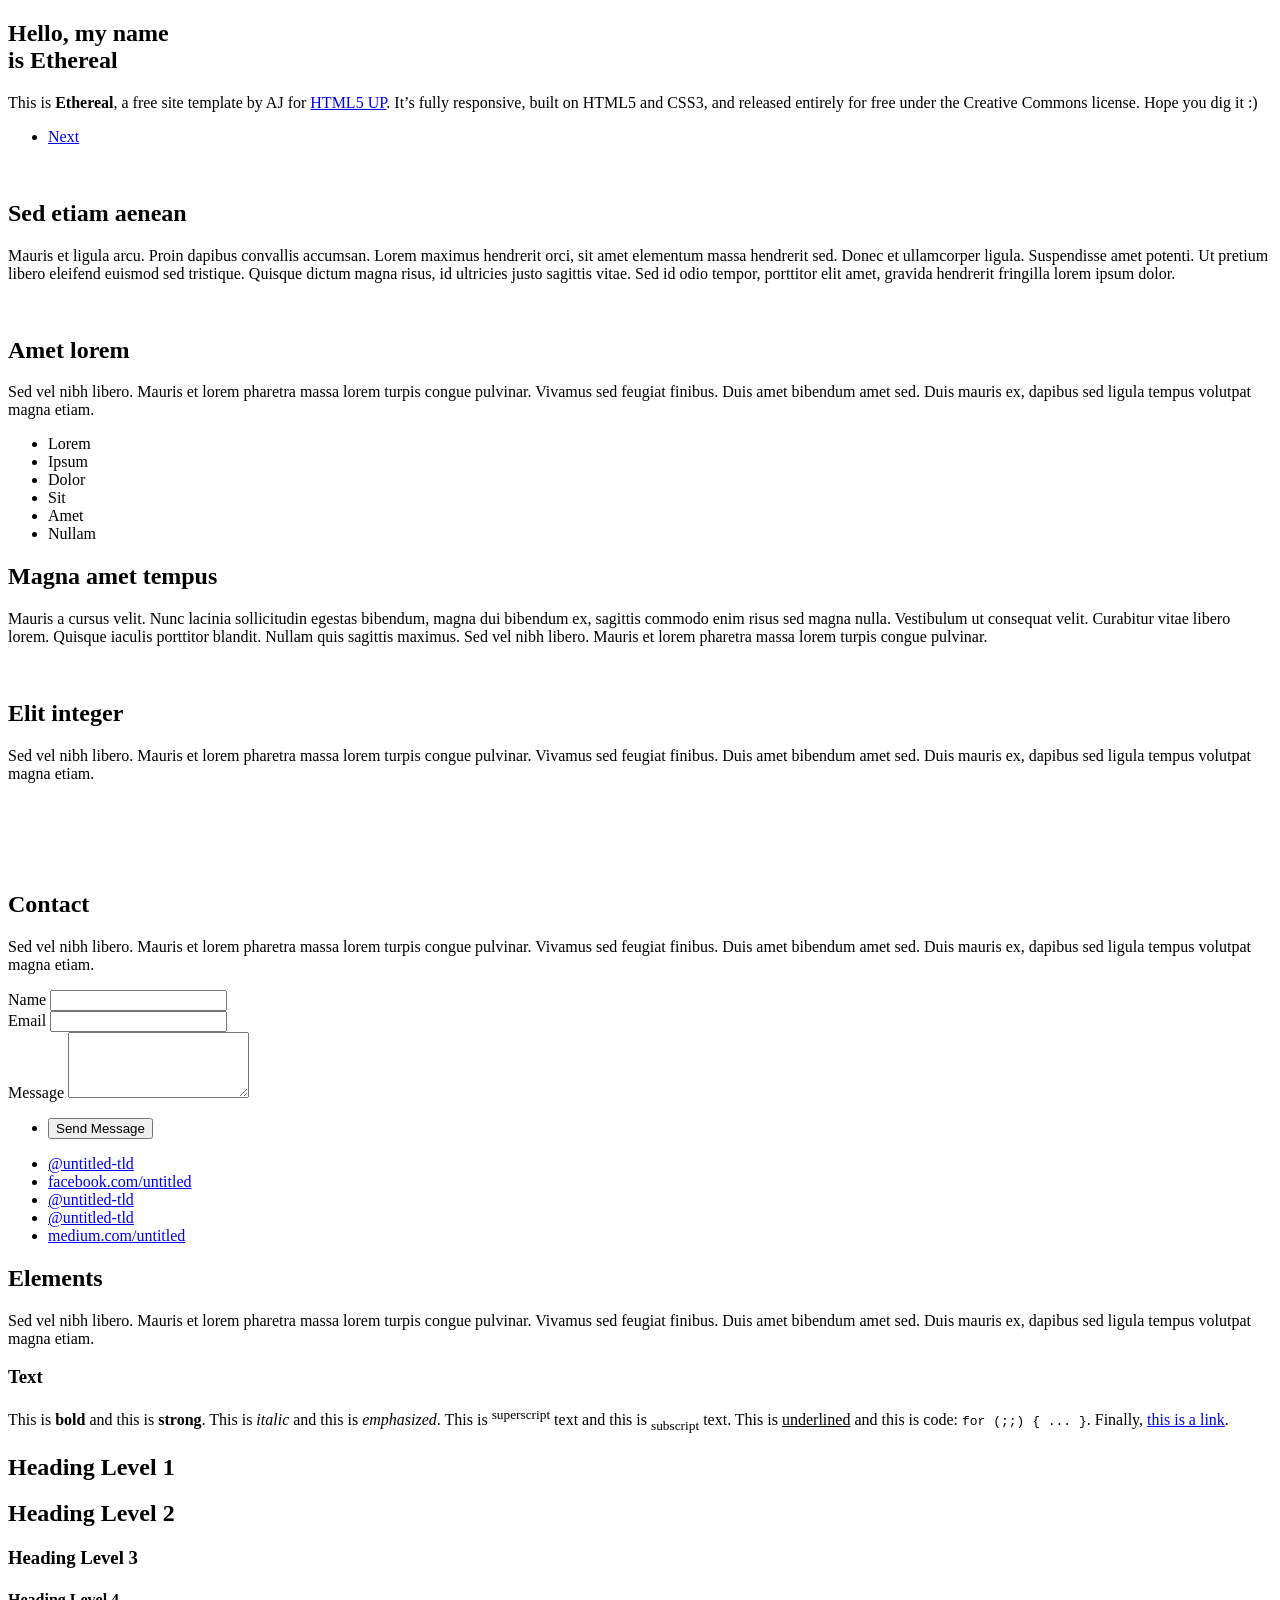
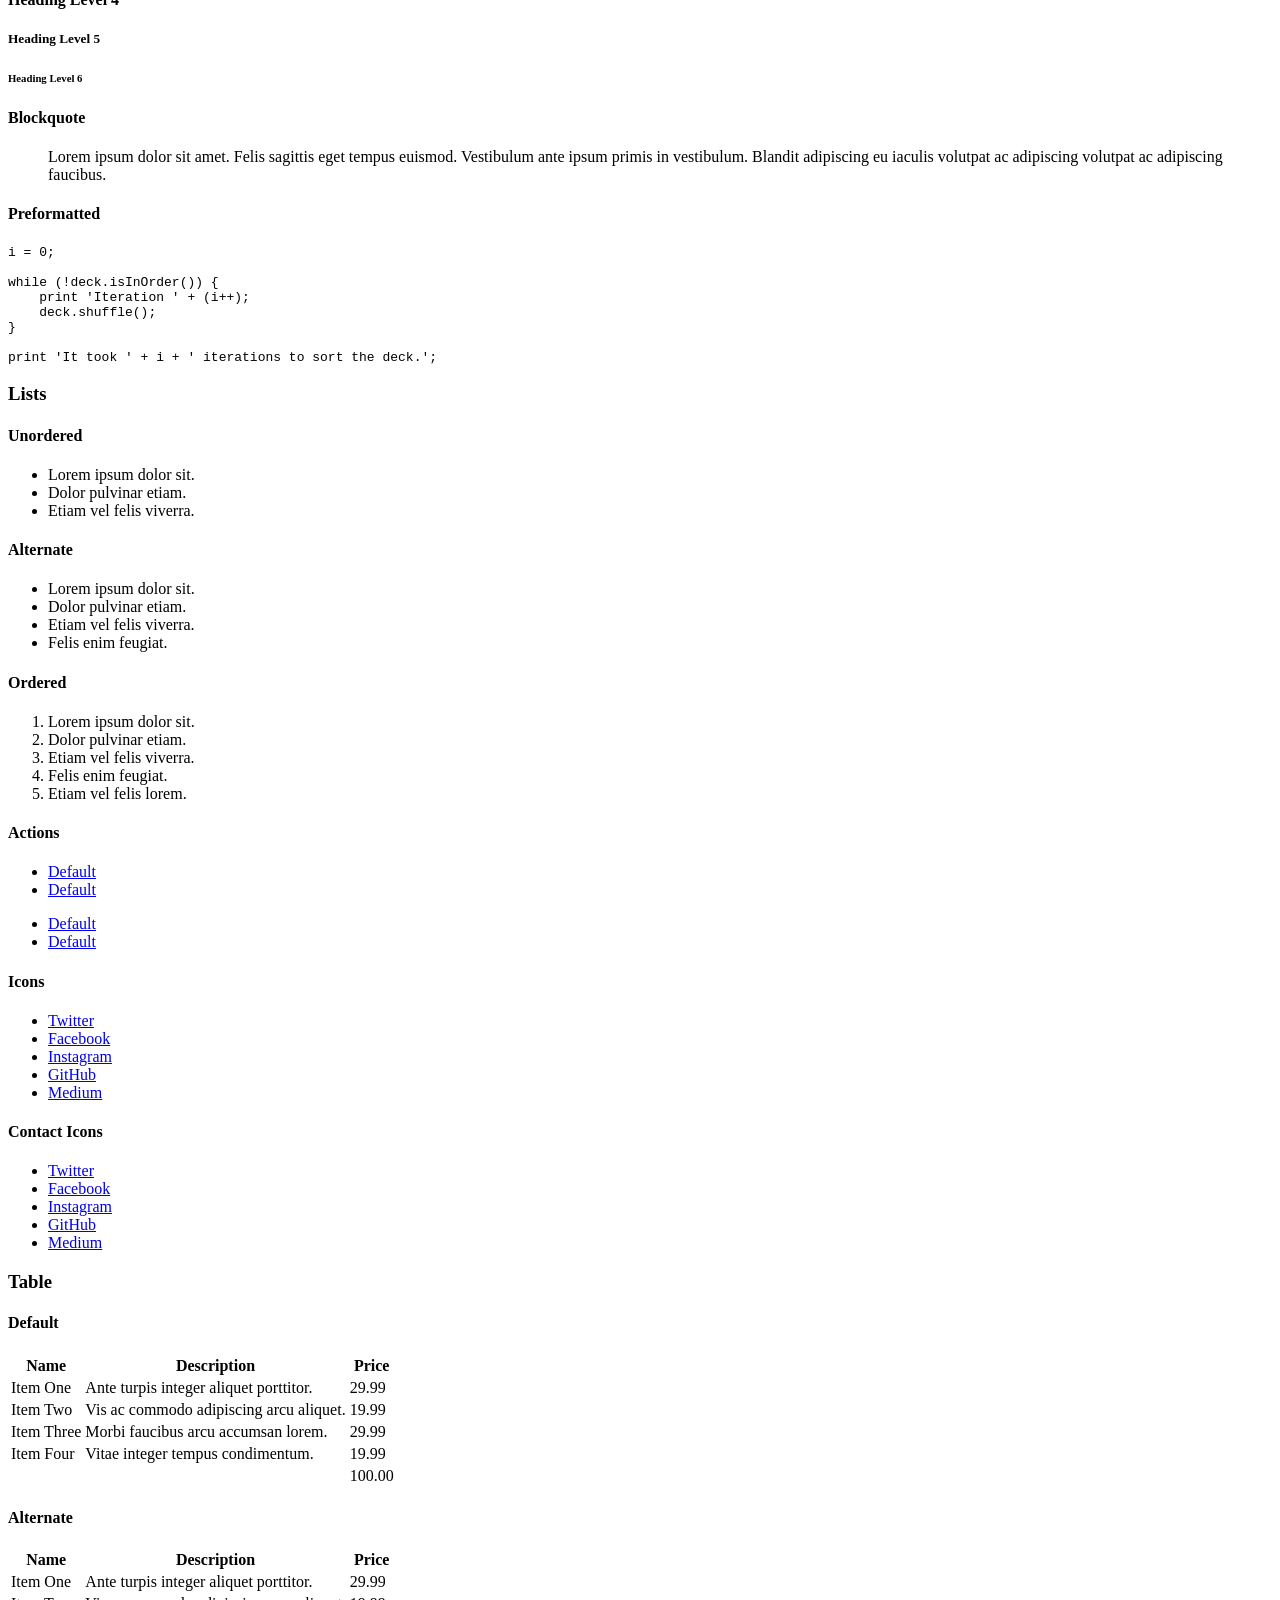
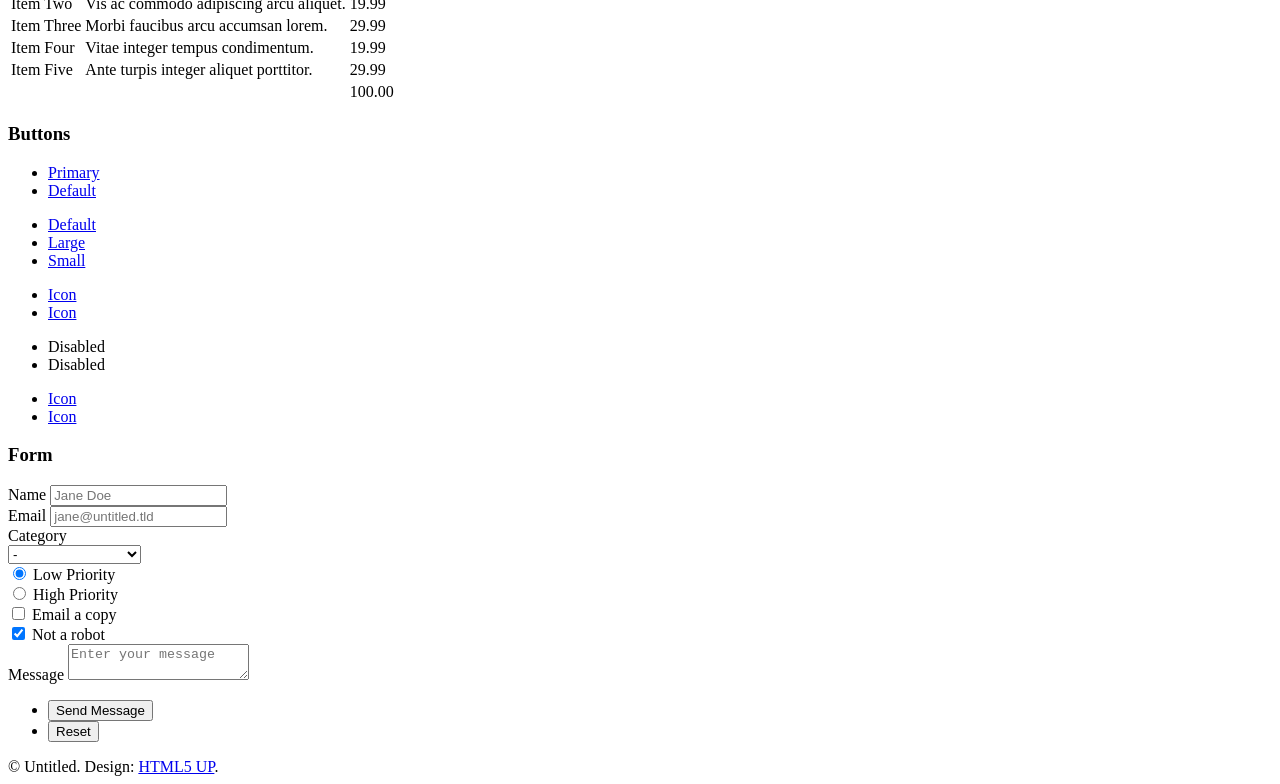
==== website-2/index.html @ 090036b7 "added a free template" ====
<!DOCTYPE HTML>
<!--
	Ethereal by HTML5 UP
	html5up.net | @ajlkn
	Free for personal and commercial use under the CCA 3.0 license (html5up.net/license)
-->
<html>
	<head>
		<title>Ethereal by HTML5 UP</title>
		<meta charset="utf-8" />
		<meta name="viewport" content="width=device-width, initial-scale=1, user-scalable=no" />
		<link rel="stylesheet" href="assets/css/main.css" />
		<noscript><link rel="stylesheet" href="assets/css/noscript.css" /></noscript>
	</head>
	<body class="is-preload">

		<!-- Page Wrapper -->
			<div id="page-wrapper">

				<!-- Wrapper -->
					<div id="wrapper">

						<!-- Panel (Banner) -->
							<section class="panel banner right">
								<div class="content color0 span-3-75">
									<h1 class="major">Hello, my name<br />
									is Ethereal</h1>
									<p>This is <strong>Ethereal</strong>, a free site template by AJ for <a href="https://html5up.net">HTML5 UP</a>. It’s fully responsive, built on HTML5 and CSS3, and released entirely for free under the Creative Commons license. Hope you dig it :)</p>
									<ul class="actions">
										<li><a href="#first" class="button primary color1 circle icon solid fa-angle-right">Next</a></li>
									</ul>
								</div>
								<div class="image filtered span-1-75" data-position="25% 25%">
									<img src="images/pic01.jpg" alt="" />
								</div>
							</section>

						<!-- Panel (Spotlight) -->
							<section class="panel spotlight medium right" id="first">
								<div class="content span-7">
									<h2 class="major">Sed etiam aenean</h2>
									<p>Mauris et ligula arcu. Proin dapibus convallis accumsan. Lorem maximus hendrerit orci, sit amet elementum massa hendrerit sed. Donec et ullamcorper ligula. Suspendisse amet potenti. Ut pretium libero eleifend euismod sed tristique. Quisque dictum magna risus, id ultricies justo sagittis vitae. Sed id odio tempor, porttitor elit amet, gravida hendrerit fringilla lorem ipsum dolor.</p>
								</div>
								<div class="image filtered tinted" data-position="top left">
									<img src="images/pic02.jpg" alt="" />
								</div>
							</section>

						<!-- Panel -->
							<section class="panel color1">
								<div class="intro joined">
									<h2 class="major">Amet lorem</h2>
									<p>Sed vel nibh libero. Mauris et lorem pharetra massa lorem turpis congue pulvinar. Vivamus sed feugiat finibus. Duis amet bibendum amet sed. Duis mauris ex, dapibus sed ligula tempus volutpat magna etiam.</p>
								</div>
								<div class="inner">
									<ul class="grid-icons three connected">
										<li><span class="icon fa-gem"><span class="label">Lorem</span></span></li>
										<li><span class="icon solid fa-camera-retro"><span class="label">Ipsum</span></span></li>
										<li><span class="icon solid fa-cog"><span class="label">Dolor</span></span></li>
										<li><span class="icon solid fa-paper-plane"><span class="label">Sit</span></span></li>
										<li><span class="icon solid fa-chart-bar"><span class="label">Amet</span></span></li>
										<li><span class="icon solid fa-code"><span class="label">Nullam</span></span></li>
									</ul>
								</div>
							</section>

						<!-- Panel (Spotlight) -->
							<section class="panel spotlight large left">
								<div class="content span-5">
									<h2 class="major">Magna amet tempus</h2>
									<p>Mauris a cursus velit. Nunc lacinia sollicitudin egestas bibendum, magna dui bibendum ex, sagittis commodo enim risus sed magna nulla. Vestibulum ut consequat velit. Curabitur vitae libero lorem. Quisque iaculis porttitor blandit. Nullam quis sagittis maximus. Sed vel nibh libero. Mauris et lorem pharetra massa lorem turpis congue pulvinar.</p>
								</div>
								<div class="image filtered tinted" data-position="top right">
									<img src="images/pic03.jpg" alt="" />
								</div>
							</section>

						<!-- Panel -->
							<section class="panel">
								<div class="intro color2">
									<h2 class="major">Elit integer</h2>
									<p>Sed vel nibh libero. Mauris et lorem pharetra massa lorem turpis congue pulvinar. Vivamus sed feugiat finibus. Duis amet bibendum amet sed. Duis mauris ex, dapibus sed ligula tempus volutpat magna etiam.</p>
								</div>
								<div class="gallery">
									<div class="group span-3">
										<a href="images/gallery/fulls/01.jpg" class="image filtered span-3" data-position="bottom"><img src="images/gallery/thumbs/01.jpg" alt="" /></a>
										<a href="images/gallery/fulls/02.jpg" class="image filtered span-1-5" data-position="center"><img src="images/gallery/thumbs/02.jpg" alt="" /></a>
										<a href="images/gallery/fulls/03.jpg" class="image filtered span-1-5" data-position="bottom"><img src="images/gallery/thumbs/03.jpg" alt="" /></a>
									</div>
									<a href="images/gallery/fulls/04.jpg" class="image filtered span-2-5" data-position="top"><img src="images/gallery/thumbs/04.jpg" alt="" /></a>
									<div class="group span-4-5">
										<a href="images/gallery/fulls/05.jpg" class="image filtered span-3" data-position="top"><img src="images/gallery/thumbs/05.jpg" alt="" /></a>
										<a href="images/gallery/fulls/06.jpg" class="image filtered span-1-5" data-position="center"><img src="images/gallery/thumbs/06.jpg" alt="" /></a>
										<a href="images/gallery/fulls/07.jpg" class="image filtered span-1-5" data-position="bottom"><img src="images/gallery/thumbs/07.jpg" alt="" /></a>
										<a href="images/gallery/fulls/08.jpg" class="image filtered span-3" data-position="top"><img src="images/gallery/thumbs/08.jpg" alt="" /></a>
									</div>
									<a href="images/gallery/fulls/09.jpg" class="image filtered span-2-5" data-position="right"><img src="images/gallery/thumbs/09.jpg" alt="" /></a>
								</div>
							</section>

						<!-- Panel -->
							<section class="panel color4-alt">
								<div class="intro color4">
									<h2 class="major">Contact</h2>
									<p>Sed vel nibh libero. Mauris et lorem pharetra massa lorem turpis congue pulvinar. Vivamus sed feugiat finibus. Duis amet bibendum amet sed. Duis mauris ex, dapibus sed ligula tempus volutpat magna etiam.</p>
								</div>
								<div class="inner columns divided">
									<div class="span-3-25">
										<form method="post" action="#">
											<div class="fields">
												<div class="field half">
													<label for="name">Name</label>
													<input type="text" name="name" id="name" />
												</div>
												<div class="field half">
													<label for="email">Email</label>
													<input type="email" name="email" id="email" />
												</div>
												<div class="field">
													<label for="message">Message</label>
													<textarea name="message" id="message" rows="4"></textarea>
												</div>
											</div>
											<ul class="actions">
												<li><input type="submit" value="Send Message" class="button primary" /></li>
											</ul>
										</form>
									</div>
									<div class="span-1-5">
										<ul class="contact-icons color1">
											<li class="icon brands fa-twitter"><a href="#">@untitled-tld</a></li>
											<li class="icon brands fa-facebook-f"><a href="#">facebook.com/untitled</a></li>
											<li class="icon brands fa-snapchat-ghost"><a href="#">@untitled-tld</a></li>
											<li class="icon brands fa-instagram"><a href="#">@untitled-tld</a></li>
											<li class="icon brands fa-medium-m"><a href="#">medium.com/untitled</a></li>
										</ul>
									</div>
								</div>
							</section>

						<!-- Panel -->
							<section class="panel color2-alt">
								<div class="intro color2">
									<h2 class="major">Elements</h2>
									<p>Sed vel nibh libero. Mauris et lorem pharetra massa lorem turpis congue pulvinar. Vivamus sed feugiat finibus. Duis amet bibendum amet sed. Duis mauris ex, dapibus sed ligula tempus volutpat magna etiam. </p>
								</div>
								<div class="inner columns aligned">
									<div class="span-2-75">

										<h3 class="major">Text</h3>
										<p>This is <b>bold</b> and this is <strong>strong</strong>. This is <i>italic</i> and this is <em>emphasized</em>.
										This is <sup>superscript</sup> text and this is <sub>subscript</sub> text.
										This is <u>underlined</u> and this is code: <code>for (;;) { ... }</code>. Finally, <a href="#">this is a link</a>.</p>

										<h1>Heading Level 1</h1>
										<h2>Heading Level 2</h2>
										<h3>Heading Level 3</h3>
										<h4>Heading Level 4</h4>
										<h5>Heading Level 5</h5>
										<h6>Heading Level 6</h6>

									</div>
									<div class="span-3">

										<h4>Blockquote</h4>
										<blockquote>Lorem ipsum dolor sit amet. Felis sagittis eget tempus euismod. Vestibulum ante ipsum primis in vestibulum. Blandit adipiscing eu iaculis volutpat ac adipiscing volutpat ac adipiscing faucibus.</blockquote>

										<h4>Preformatted</h4>
										<pre><code>i = 0;

while (!deck.isInOrder()) {
    print 'Iteration ' + (i++);
    deck.shuffle();
}

print 'It took ' + i + ' iterations to sort the deck.';</code></pre>

									</div>
									<div class="span-1-25">

										<h3 class="major">Lists</h3>

										<h4>Unordered</h4>
										<ul>
											<li>Lorem ipsum dolor sit.</li>
											<li>Dolor pulvinar etiam.</li>
											<li>Etiam vel felis viverra.</li>
										</ul>

										<h4>Alternate</h4>
										<ul class="alt">
											<li>Lorem ipsum dolor sit.</li>
											<li>Dolor pulvinar etiam.</li>
											<li>Etiam vel felis viverra.</li>
											<li>Felis enim feugiat.</li>
										</ul>

									</div>
									<div class="span-1-5">

										<h4>Ordered</h4>
										<ol>
											<li>Lorem ipsum dolor sit.</li>
											<li>Dolor pulvinar etiam.</li>
											<li>Etiam vel felis viverra.</li>
											<li>Felis enim feugiat.</li>
											<li>Etiam vel felis lorem.</li>
										</ol>

										<h4>Actions</h4>
										<ul class="actions">
											<li><a href="#" class="button primary color2">Default</a></li>
											<li><a href="#" class="button">Default</a></li>
										</ul>
										<ul class="actions stacked">
											<li><a href="#" class="button primary color2">Default</a></li>
											<li><a href="#" class="button">Default</a></li>
										</ul>

									</div>
									<div class="span-1-25">

										<h4>Icons</h4>
										<ul class="icons">
											<li><a href="#" class="icon brands fa-twitter"><span class="label">Twitter</span></a></li>
											<li><a href="#" class="icon brands fa-facebook-f"><span class="label">Facebook</span></a></li>
											<li><a href="#" class="icon brands fa-instagram"><span class="label">Instagram</span></a></li>
											<li><a href="#" class="icon brands fa-github"><span class="label">GitHub</span></a></li>
											<li><a href="#" class="icon brands fa-medium-m"><span class="label">Medium</span></a></li>
										</ul>

										<h4>Contact Icons</h4>
										<ul class="contact-icons color2">
											<li class="icon brands fa-twitter"><a href="#">Twitter</a></li>
											<li class="icon brands fa-facebook-f"><a href="#">Facebook</a></li>
											<li class="icon brands fa-instagram"><a href="#">Instagram</a></li>
											<li class="icon brands fa-github"><a href="#">GitHub</a></li>
											<li class="icon brands fa-medium-m"><a href="#">Medium</a></li>
										</ul>

									</div>
									<div class="span-3">
										<h3 class="major">Table</h3>
										<h4>Default</h4>
										<div class="table-wrapper">
											<table>
												<thead>
													<tr>
														<th>Name</th>
														<th>Description</th>
														<th>Price</th>
													</tr>
												</thead>
												<tbody>
													<tr>
														<td>Item One</td>
														<td>Ante turpis integer aliquet porttitor.</td>
														<td>29.99</td>
													</tr>
													<tr>
														<td>Item Two</td>
														<td>Vis ac commodo adipiscing arcu aliquet.</td>
														<td>19.99</td>
													</tr>
													<tr>
														<td>Item Three</td>
														<td> Morbi faucibus arcu accumsan lorem.</td>
														<td>29.99</td>
													</tr>
													<tr>
														<td>Item Four</td>
														<td>Vitae integer tempus condimentum.</td>
														<td>19.99</td>
													</tr>
												</tbody>
												<tfoot>
													<tr>
														<td colspan="2"></td>
														<td>100.00</td>
													</tr>
												</tfoot>
											</table>
										</div>
									</div>
									<div class="span-3">
										<h4>Alternate</h4>
										<div class="table-wrapper">
											<table class="alt">
												<thead>
													<tr>
														<th>Name</th>
														<th>Description</th>
														<th>Price</th>
													</tr>
												</thead>
												<tbody>
													<tr>
														<td>Item One</td>
														<td>Ante turpis integer aliquet porttitor.</td>
														<td>29.99</td>
													</tr>
													<tr>
														<td>Item Two</td>
														<td>Vis ac commodo adipiscing arcu aliquet.</td>
														<td>19.99</td>
													</tr>
													<tr>
														<td>Item Three</td>
														<td> Morbi faucibus arcu accumsan lorem.</td>
														<td>29.99</td>
													</tr>
													<tr>
														<td>Item Four</td>
														<td>Vitae integer tempus condimentum.</td>
														<td>19.99</td>
													</tr>
													<tr>
														<td>Item Five</td>
														<td>Ante turpis integer aliquet porttitor.</td>
														<td>29.99</td>
													</tr>
												</tbody>
												<tfoot>
													<tr>
														<td colspan="2"></td>
														<td>100.00</td>
													</tr>
												</tfoot>
											</table>
										</div>
									</div>
									<div class="span-2-25">
										<h3 class="major">Buttons</h3>
										<ul class="actions">
											<li><a href="#" class="button primary color2">Primary</a></li>
											<li><a href="#" class="button">Default</a></li>
										</ul>
										<ul class="actions">
											<li><a href="#" class="button">Default</a></li>
											<li><a href="#" class="button large">Large</a></li>
											<li><a href="#" class="button small">Small</a></li>
										</ul>
										<ul class="actions">
											<li><a href="#" class="button primary color2 icon solid fa-cog">Icon</a></li>
											<li><a href="#" class="button icon fa-gem">Icon</a></li>
										</ul>
										<ul class="actions">
											<li><span class="button primary color2 disabled">Disabled</span></li>
											<li><span class="button disabled">Disabled</span></li>
										</ul>
										<ul class="actions">
											<li><a href="#" class="button primary color2 circle icon solid fa-cog">Icon</a></li>
											<li><a href="#" class="button circle icon fa-gem">Icon</a></li>
										</ul>
									</div>
									<div class="span-4-5">
										<h3 class="major">Form</h3>
										<form method="post" action="#">
											<div class="fields">
												<div class="field third">
													<label for="demo-name">Name</label>
													<input type="text" name="demo-name" id="demo-name" value="" placeholder="Jane Doe" />
												</div>
												<div class="field third">
													<label for="demo-email">Email</label>
													<input type="email" name="demo-email" id="demo-email" value="" placeholder="jane@untitled.tld" />
												</div>
												<div class="field third">
													<label for="demo-category">Category</label>
													<div class="select-wrapper">
														<select name="demo-category" id="demo-category">
															<option value="">-</option>
															<option value="1">Manufacturing</option>
															<option value="1">Shipping</option>
															<option value="1">Administration</option>
															<option value="1">Human Resources</option>
														</select>
													</div>
												</div>
												<div class="field quarter">
													<input type="radio" id="demo-priority-low" name="demo-priority" class="color2" checked />
													<label for="demo-priority-low">Low Priority</label>
												</div>
												<div class="field quarter">
													<input type="radio" id="demo-priority-high" name="demo-priority" class="color2" />
													<label for="demo-priority-high">High Priority</label>
												</div>
												<div class="field quarter">
													<input type="checkbox" id="demo-copy" name="demo-copy" class="color2" />
													<label for="demo-copy">Email a copy</label>
												</div>
												<div class="field quarter">
													<input type="checkbox" id="demo-human" name="demo-human" class="color2" checked />
													<label for="demo-human">Not a robot</label>
												</div>
												<div class="field">
													<label for="demo-message">Message</label>
													<textarea name="demo-message" id="demo-message" placeholder="Enter your message" rows="2"></textarea>
												</div>
											</div>
											<ul class="actions">
												<li><input type="submit" value="Send Message" class="primary color2" /></li>
												<li><input type="reset" value="Reset" /></li>
											</ul>
										</form>
									</div>
								</div>
							</section>

						<!-- Copyright -->
							<div class="copyright">&copy; Untitled. Design: <a href="https://html5up.net">HTML5 UP</a>.</div>

					</div>

			</div>

		<!-- Scripts -->
			<script src="assets/js/jquery.min.js"></script>
			<script src="assets/js/browser.min.js"></script>
			<script src="assets/js/breakpoints.min.js"></script>
			<script src="assets/js/main.js"></script>

	</body>
</html>
---- website-2/assets/css/main.css ----
@import url(fontawesome-all.min.css);
@import url("https://fonts.googleapis.com/css?family=Source+Sans+Pro:300,400,300i,400i");

/*
	Ethereal by HTML5 UP
	html5up.net | @ajlkn
	Free for personal and commercial use under the CCA 3.0 license (html5up.net/license)
*/

html, body, div, span, applet, object,
iframe, h1, h2, h3, h4, h5, h6, p, blockquote,
pre, a, abbr, acronym, address, big, cite,
code, del, dfn, em, img, ins, kbd, q, s, samp,
small, strike, strong, sub, sup, tt, var, b,
u, i, center, dl, dt, dd, ol, ul, li, fieldset,
form, label, legend, table, caption, tbody,
tfoot, thead, tr, th, td, article, aside,
canvas, details, embed, figure, figcaption,
footer, header, hgroup, menu, nav, output, ruby,
section, summary, time, mark, audio, video {
	margin: 0;
	padding: 0;
	border: 0;
	font-size: 100%;
	font: inherit;
	vertical-align: baseline;}

article, aside, details, figcaption, figure,
footer, header, hgroup, menu, nav, section {
	display: block;}

body {
	line-height: 1;
}

ol, ul {
	list-style: none;
}

blockquote, q {
	quotes: none;
}

	blockquote:before, blockquote:after, q:before, q:after {
		content: '';
		content: none;
	}

table {
	border-collapse: collapse;
	border-spacing: 0;
}

body {
	-webkit-text-size-adjust: none;
}

mark {
	background-color: transparent;
	color: inherit;
}

input::-moz-focus-inner {
	border: 0;
	padding: 0;
}

input, select, textarea {
	-moz-appearance: none;
	-webkit-appearance: none;
	-ms-appearance: none;
	appearance: none;
}

/* Page */

	@-moz-keyframes load-spinner {
		0% {
			-moz-transform: rotate(0deg);
			-webkit-transform: rotate(0deg);
			-ms-transform: rotate(0deg);
			transform: rotate(0deg);
		}

		100% {
			-moz-transform: rotate(360deg);
			-webkit-transform: rotate(360deg);
			-ms-transform: rotate(360deg);
			transform: rotate(360deg);
		}
	}

	@-webkit-keyframes load-spinner {
		0% {
			-moz-transform: rotate(0deg);
			-webkit-transform: rotate(0deg);
			-ms-transform: rotate(0deg);
			transform: rotate(0deg);
		}

		100% {
			-moz-transform: rotate(360deg);
			-webkit-transform: rotate(360deg);
			-ms-transform: rotate(360deg);
			transform: rotate(360deg);
		}
	}

	@-ms-keyframes load-spinner {
		0% {
			-moz-transform: rotate(0deg);
			-webkit-transform: rotate(0deg);
			-ms-transform: rotate(0deg);
			transform: rotate(0deg);
		}

		100% {
			-moz-transform: rotate(360deg);
			-webkit-transform: rotate(360deg);
			-ms-transform: rotate(360deg);
			transform: rotate(360deg);
		}
	}

	@keyframes load-spinner {
		0% {
			-moz-transform: rotate(0deg);
			-webkit-transform: rotate(0deg);
			-ms-transform: rotate(0deg);
			transform: rotate(0deg);
		}

		100% {
			-moz-transform: rotate(360deg);
			-webkit-transform: rotate(360deg);
			-ms-transform: rotate(360deg);
			transform: rotate(360deg);
		}
	}

	@-ms-viewport {
		width: device-width;
	}

	html {
		width: 100%;
		height: 100%;
	}

	html {
		box-sizing: border-box;
	}

	*, *:before, *:after {
		box-sizing: inherit;
	}

	body {
		display: -moz-flex;
		display: -webkit-flex;
		display: -ms-flex;
		display: flex;
		-moz-align-items: center;
		-webkit-align-items: center;
		-ms-align-items: center;
		align-items: center;
		-moz-justify-content: -moz-flex-start;
		-webkit-justify-content: -webkit-flex-start;
		-ms-justify-content: -ms-flex-start;
		justify-content: flex-start;
		-ms-overflow-style: scrollbar;
		width: 100%;
		height: 100%;
		min-height: 30rem;
		overflow: hidden;
	}

		body:before {
			-moz-animation: load-spinner 1s infinite linear;
			-webkit-animation: load-spinner 1s infinite linear;
			-ms-animation: load-spinner 1s infinite linear;
			animation: load-spinner 1s infinite linear;
			-moz-transition: opacity 0.25s ease;
			-webkit-transition: opacity 0.25s ease;
			-ms-transition: opacity 0.25s ease;
			transition: opacity 0.25s ease;
			-moz-transition-delay: 0s;
			-webkit-transition-delay: 0s;
			-ms-transition-delay: 0s;
			transition-delay: 0s;
			pointer-events: none;
			content: '';
			display: block;
			position: absolute;
			top: 50%;
			left: 50%;
			width: 4rem;
			height: 4rem;
			margin: -2rem 0 0 -2rem;
			background-image: url("data:image/svg+xml;charset=utf8,%3Csvg xmlns='http://www.w3.org/2000/svg' xmlns:xlink='http://www.w3.org/1999/xlink' width='96px' height='96px' viewBox='0 0 96 96' zoomAndPan='disable'%3E%3Cstyle%3Ecircle %7Bfill: transparent%3B stroke: %232e2b37%3B stroke-width: 1.5px%3B %7D%3C/style%3E%3Cdefs%3E%3CclipPath id='corner'%3E%3Cpolygon points='0,0 48,0 48,48 96,48 96,96 0,96' /%3E%3C/clipPath%3E%3C/defs%3E%3Cg clip-path='url(%23corner)'%3E%3Ccircle cx='48' cy='48' r='32'/%3E%3C/g%3E%3C/svg%3E");
			background-position: center;
			background-repeat: no-repeat;
			background-size: 4rem;
			opacity: 0;
		}

		body:after {
			pointer-events: none;
			content: '';
			display: block;
			position: fixed;
			top: 0;
			left: 0;
			width: 100%;
			height: 100%;
			z-index: -1;
			background-attachment: fixed;
			background-color: #e1e6e1;
			background-image: url("../../images/overlay.png"), url("../../images/bg.jpg");
			background-repeat: repeat, repeat-x;
			background-size: 128px 128px, cover;
		}

		body.is-preload *, body.is-preload *:before, body.is-preload *:after {
			-moz-animation: none !important;
			-webkit-animation: none !important;
			-ms-animation: none !important;
			animation: none !important;
			-moz-transition: none !important;
			-webkit-transition: none !important;
			-ms-transition: none !important;
			transition: none !important;
		}

		body.is-preload:before {
			-moz-transition: opacity 1s ease;
			-webkit-transition: opacity 1s ease;
			-ms-transition: opacity 1s ease;
			transition: opacity 1s ease;
			-moz-transition-delay: 0.75s;
			-webkit-transition-delay: 0.75s;
			-ms-transition-delay: 0.75s;
			transition-delay: 0.75s;
			opacity: 0.25;
		}

	@media screen and (max-width: 736px) {

		html {
			height: auto;
		}

		body {
			height: auto;
			overflow-x: hidden;
			overflow-y: auto;
		}

	}

	@media screen and (max-width: 480px) {

		html, body {
			min-width: 320px;
		}

	}

/* Typography */

	html {
		font-size: 18pt;
		font-size: 1vmax;
	}

		@media screen and (max-width: 1680px) {

			html {
				font-size: 12pt;
				font-size: 1.1vmax;
			}

		}

		@media screen and (max-width: 1280px) {

			html {
				font-size: 11pt;
				font-size: 1.5vmax;
			}

		}

	body, input, select, textarea {
		color: rgba(255, 255, 255, 0.75);
		font-family: "Source Sans Pro", Helvetica, sans-serif;
		font-size: 1rem;
		font-weight: 300;
		line-height: 1.65;
	}

	a {
		-moz-transition: color 0.2s ease-in-out, border-bottom-color 0.2s ease-in-out;
		-webkit-transition: color 0.2s ease-in-out, border-bottom-color 0.2s ease-in-out;
		-ms-transition: color 0.2s ease-in-out, border-bottom-color 0.2s ease-in-out;
		transition: color 0.2s ease-in-out, border-bottom-color 0.2s ease-in-out;
		color: inherit;
		border-bottom: dotted 1px;
		text-decoration: none;
	}

		a:hover {
			border-bottom-color: transparent;
			color: #ffe4b4;
		}

	strong, b {
		color: rgba(255, 255, 255, 0.875);
		font-weight: 400;
	}

	em, i {
		font-style: italic;
	}

	p {
		margin: 0 0 1.5rem 0;
	}

		body.is-ie p {
			width: 100%;
		}

	h1, h2, h3, h4, h5, h6 {
		color: rgba(255, 255, 255, 0.875);
		font-family: Arial, Helvetica, sans-serif;
		font-weight: 700;
		line-height: 1.3;
		margin: 0 0 0.75rem 0;
		letter-spacing: -0.05em;
	}

		h1 a, h2 a, h3 a, h4 a, h5 a, h6 a {
			color: inherit;
			text-decoration: none;
		}

	h1.major, h2.major, h3.major {
		position: relative;
	}

		h1.major:after, h2.major:after, h3.major:after {
			content: '';
			position: absolute;
			left: 0;
			width: 3.5rem;
			height: 0.1rem;
			background-color: rgba(255, 255, 255, 0.25);
		}

	h1 {
		font-size: 3rem;
		line-height: 1.2;
	}

		h1.major {
			margin: 0 0 2.625rem 0;
		}

			h1.major:after {
				bottom: -1.325rem;
			}

	h2 {
		font-size: 1.75rem;
		line-height: 1.2;
	}

		h2.major {
			margin: 0 0 1.9875rem 0;
		}

			h2.major:after {
				bottom: -1.2rem;
			}

	h3 {
		font-size: 1.325rem;
	}

		h3.major {
			margin: 0 0 1.875rem 0;
		}

			h3.major:after {
				bottom: -0.75rem;
			}

	h4 {
		font-size: 1rem;
	}

	h5 {
		font-size: 0.9rem;
	}

	h6 {
		font-size: 0.7rem;
	}

	sub {
		font-size: 0.8rem;
		position: relative;
		top: 0.5rem;
	}

	sup {
		font-size: 0.8rem;
		position: relative;
		top: -0.5rem;
	}

	blockquote {
		border-left: solid 0.25rem rgba(255, 255, 255, 0.25);
		font-style: italic;
		margin: 0 0 1.5rem 0;
		padding: 0.375rem 0 0.375rem 1.5rem;
	}

	code {
		background: rgba(255, 255, 255, 0.075);
		border-radius: 0.25rem;
		font-family: "Courier New", monospace;
		font-size: 0.8rem;
		margin: 0 0.25rem;
		padding: 0.25rem 0.65rem;
	}

	pre {
		-webkit-overflow-scrolling: touch;
		font-family: "Courier New", monospace;
		font-size: 0.8rem;
		margin: 0 0 1.5rem 0;
		white-space: pre-wrap;
	}

		pre code {
			display: block;
			line-height: 1.625;
			padding: 1rem 1.5rem;
			overflow-x: auto;
			margin: 0;
		}

	hr {
		border: 0;
		border-bottom: solid 2px rgba(255, 255, 255, 0.25);
		margin: 1.875rem 0;
	}

	.align-left {
		text-align: left;
	}

	.align-center {
		text-align: center;
	}

	.align-right {
		text-align: right;
	}

	@media screen and (max-width: 736px) {

		html {
			font-size: 12pt;
		}

		h1 {
			font-size: 2.25rem;
			line-height: 1.2;
		}

			h1.major {
				margin: 0 0 2.625rem 0;
			}

				h1.major:after {
					bottom: -1.325rem;
				}

		h2 {
			font-size: 1.5rem;
			line-height: 1.2;
		}

			h2.major {
				margin: 0 0 1.9875rem 0;
			}

				h2.major:after {
					bottom: -1.2rem;
				}

		h3 {
			font-size: 1rem;
		}

			h3.major {
				margin: 0 0 1.875rem 0;
			}

				h3.major:after {
					bottom: -0.75rem;
				}

		h4 {
			font-size: 1rem;
		}

		h5 {
			font-size: 0.9rem;
		}

		h6 {
			font-size: 0.7rem;
		}

		h1 br, h2 br, h3 br, h4 br, h5 br, h6 br {
			display: none;
		}

	}

	@media screen and (max-width: 360px) {

		html {
			font-size: 11pt;
		}

	}

/* Form */

	form {
		margin: 0 0 1.5rem 0;
	}

		form > :last-child {
			margin-bottom: 0;
		}

		form > .fields {
			display: -moz-flex;
			display: -webkit-flex;
			display: -ms-flex;
			display: flex;
			-moz-flex-wrap: wrap;
			-webkit-flex-wrap: wrap;
			-ms-flex-wrap: wrap;
			flex-wrap: wrap;
			width: calc(100% + 3rem);
			margin: -1.5rem 0 1.5rem -1.5rem;
		}

			form > .fields > .field {
				-moz-flex-grow: 0;
				-webkit-flex-grow: 0;
				-ms-flex-grow: 0;
				flex-grow: 0;
				-moz-flex-shrink: 0;
				-webkit-flex-shrink: 0;
				-ms-flex-shrink: 0;
				flex-shrink: 0;
				padding: 1.5rem 0 0 1.5rem;
				width: calc(100% - 1.5rem);
			}

				form > .fields > .field.half {
					width: calc(50% - 0.75rem);
				}

				form > .fields > .field.third {
					width: calc(100%/3 - 0.5rem);
				}

				form > .fields > .field.quarter {
					width: calc(25% - 0.375rem);
				}

		@media screen and (max-width: 736px) {

			form > .fields {
				width: calc(100% + 2.25rem);
				margin: -1.125rem 0 1.5rem -1.125rem;
			}

				form > .fields > .field {
					padding: 1.125rem 0 0 1.125rem;
					width: calc(100% - 1.125rem);
				}

					form > .fields > .field.half {
						width: calc(100% - 1.125rem);
					}

					form > .fields > .field.third {
						width: calc(100% - 1.125rem);
					}

					form > .fields > .field.quarter {
						width: calc(100% - 1.125rem);
					}

		}

	label {
		color: rgba(255, 255, 255, 0.875);
		display: block;
		font-family: Arial, Helvetica, sans-serif;
		font-size: 0.8rem;
		font-weight: 700;
		margin: 0 0 0.4875rem 0;
	}

	input[type="text"],
	input[type="password"],
	input[type="email"],
	input[type="tel"],
	select,
	textarea {
		-moz-appearance: none;
		-webkit-appearance: none;
		-ms-appearance: none;
		appearance: none;
		background: transparent;
		border: solid 2px rgba(255, 255, 255, 0.25);
		border-radius: 0.25rem;
		color: inherit;
		display: block;
		outline: 0;
		padding: 0 0.75rem;
		text-decoration: none;
		width: 100%;
	}

		input[type="text"]:invalid,
		input[type="password"]:invalid,
		input[type="email"]:invalid,
		input[type="tel"]:invalid,
		select:invalid,
		textarea:invalid {
			box-shadow: none;
		}

		input[type="text"]:focus,
		input[type="password"]:focus,
		input[type="email"]:focus,
		input[type="tel"]:focus,
		select:focus,
		textarea:focus {
			border-color: #ffe4b4;
		}

	option {
		background-color: rgba(255, 255, 255, 0.875);
		color: #2e2b37;
	}

	select {
		background-image: url("data:image/svg+xml;charset=utf8,%3Csvg xmlns='http://www.w3.org/2000/svg' width='40' height='40' preserveAspectRatio='none' viewBox='0 0 40 40'%3E%3Cpath d='M9.4,12.3l10.4,10.4l10.4-10.4c0.2-0.2,0.5-0.4,0.9-0.4c0.3,0,0.6,0.1,0.9,0.4l3.3,3.3c0.2,0.2,0.4,0.5,0.4,0.9 c0,0.4-0.1,0.6-0.4,0.9L20.7,31.9c-0.2,0.2-0.5,0.4-0.9,0.4c-0.3,0-0.6-0.1-0.9-0.4L4.3,17.3c-0.2-0.2-0.4-0.5-0.4-0.9 c0-0.4,0.1-0.6,0.4-0.9l3.3-3.3c0.2-0.2,0.5-0.4,0.9-0.4S9.1,12.1,9.4,12.3z' fill='rgba(255, 255, 255, 0.25)' /%3E%3C/svg%3E");
		background-size: 1.25rem;
		background-repeat: no-repeat;
		background-position: calc(100% - 1rem) center;
		height: 2.5rem;
		padding-right: 2.5rem;
		text-overflow: ellipsis;
	}

		select option {
			color: rgba(255, 255, 255, 0.875);
			background: #2e2b37;
		}

		select:focus::-ms-value {
			background-color: transparent;
		}

		select::-ms-expand {
			display: none;
		}

	input[type="text"],
	input[type="password"],
	input[type="email"],
	select {
		height: 2.5rem;
	}

	textarea {
		padding: 0.75rem 1rem;
	}

	input[type="checkbox"],
	input[type="radio"] {
		-moz-appearance: none;
		-webkit-appearance: none;
		-ms-appearance: none;
		appearance: none;
		display: block;
		float: left;
		margin-right: -2rem;
		opacity: 0;
		width: 1rem;
		z-index: -1;
	}

		input[type="checkbox"] + label,
		input[type="radio"] + label {
			text-decoration: none;
			position: relative;
			color: rgba(255, 255, 255, 0.75);
			cursor: pointer;
			display: inline-block;
			font-size: 1rem;
			font-weight: 300;
			margin-bottom: 0;
			padding-left: 2.5rem;
			padding-right: 1rem;
		}

			input[type="checkbox"] + label:before,
			input[type="radio"] + label:before {
				-moz-osx-font-smoothing: grayscale;
				-webkit-font-smoothing: antialiased;
				display: inline-block;
				font-style: normal;
				font-variant: normal;
				text-rendering: auto;
				line-height: 1;
				text-transform: none !important;
				font-family: 'Font Awesome 5 Free';
				font-weight: 900;
			}

			input[type="checkbox"] + label:before,
			input[type="radio"] + label:before {
				content: '';
				display: inline-block;
				font-size: 0.8rem;
				position: absolute;
				top: 0;
				left: 0;
				width: 1.6875rem;
				height: 1.6875rem;
				line-height: 1.6875rem;
				background: rgba(255, 255, 255, 0.075);
				border: solid 1px rgba(255, 255, 255, 0.25);
				border-radius: 0.25rem;
				color: #2e2b37;
				text-align: center;
			}

				body.is-ie input[type="checkbox"] + label:before, body.is-ie
				input[type="radio"] + label:before {
					line-height: 1.5;
				}

		input[type="checkbox"]:checked + label:before,
		input[type="radio"]:checked + label:before {
			content: '\f00c';
			background: rgba(255, 255, 255, 0.875);
			border-color: rgba(255, 255, 255, 0.875);
		}

		input[type="checkbox"]:focus + label:before,
		input[type="radio"]:focus + label:before {
			border-color: #ffe4b4;
			box-shadow: 0 0 0 1px #ffe4b4;
		}

		input[type="checkbox"]:focus:checked + label:before,
		input[type="radio"]:focus:checked + label:before {
			background: #ffe4b4;
		}

		input[type="checkbox"].color1 + label:before,
		input[type="radio"].color1 + label:before {
			color: #726193;
		}

		input[type="checkbox"].color2 + label:before,
		input[type="radio"].color2 + label:before {
			color: #e37b7c;
		}

		input[type="checkbox"].color3 + label:before,
		input[type="radio"].color3 + label:before {
			color: #ffe4b4;
		}

		input[type="checkbox"].color4 + label:before,
		input[type="radio"].color4 + label:before {
			color: #353865;
		}

	input[type="checkbox"] + label:before {
		border-radius: 0.25rem;
	}

	input[type="radio"] + label:before {
		border-radius: 100%;
	}

	::-webkit-input-placeholder {
		color: rgba(255, 255, 255, 0.5) !important;
		opacity: 1.0;
	}

	:-moz-placeholder {
		color: rgba(255, 255, 255, 0.5) !important;
		opacity: 1.0;
	}

	::-moz-placeholder {
		color: rgba(255, 255, 255, 0.5) !important;
		opacity: 1.0;
	}

	:-ms-input-placeholder {
		color: rgba(255, 255, 255, 0.5) !important;
		opacity: 1.0;
	}

/* Icon */

	.icon {
		text-decoration: none;
		position: relative;
		border-bottom: none;
	}

		.icon:before {
			-moz-osx-font-smoothing: grayscale;
			-webkit-font-smoothing: antialiased;
			display: inline-block;
			font-style: normal;
			font-variant: normal;
			text-rendering: auto;
			line-height: 1;
			text-transform: none !important;
			font-family: 'Font Awesome 5 Free';
			font-weight: 400;
		}

		.icon > .label {
			display: none;
		}

		.icon:before {
			line-height: inherit;
		}

		.icon.solid:before {
			font-weight: 900;
		}

		.icon.brands:before {
			font-family: 'Font Awesome 5 Brands';
		}

/* Image */

	.image {
		display: inline-block;
		position: relative;
		border: 0;
	}

		.image.filtered:after {
			background-image: url("../../images/overlay.png"), linear-gradient(45deg, rgba(114, 97, 147, 0.25) 25%, rgba(227, 123, 124, 0.25) 50%, rgba(255, 228, 180, 0.25));
			background-size: 128px 128px, auto;
			pointer-events: none;
			content: '';
			position: absolute;
			top: 0;
			left: 0;
			width: 100%;
			height: 100%;
			opacity: 1;
			z-index: 1;
		}

		.image.filtered.tinted:after {
			background-image: url("../../images/overlay.png"), linear-gradient(45deg, rgba(114, 97, 147, 0.25) 25%, rgba(227, 123, 124, 0.25) 50%, rgba(255, 228, 180, 0.25)), linear-gradient(0deg, rgba(0, 0, 0, 0.125), rgba(0, 0, 0, 0.125));
			background-size: 128px 128px, auto, auto;
		}

		.image[data-position] img {
			-moz-object-fit: cover;
			-webkit-object-fit: cover;
			-ms-object-fit: cover;
			object-fit: cover;
			display: block;
			position: absolute;
			top: 0;
			left: 0;
			width: 100%;
			height: 100%;
		}

		.image[data-position="top left"] img {
			-moz-object-position: top left;
			-webkit-object-position: top left;
			-ms-object-position: top left;
			object-position: top left;
		}

		.image[data-position="top"] img {
			-moz-object-position: top;
			-webkit-object-position: top;
			-ms-object-position: top;
			object-position: top;
		}

		.image[data-position="top right"] img {
			-moz-object-position: top right;
			-webkit-object-position: top right;
			-ms-object-position: top right;
			object-position: top right;
		}

		.image[data-position="right"] img {
			-moz-object-position: right;
			-webkit-object-position: right;
			-ms-object-position: right;
			object-position: right;
		}

		.image[data-position="bottom right"] img {
			-moz-object-position: bottom right;
			-webkit-object-position: bottom right;
			-ms-object-position: bottom right;
			object-position: bottom right;
		}

		.image[data-position="bottom"] img {
			-moz-object-position: bottom;
			-webkit-object-position: bottom;
			-ms-object-position: bottom;
			object-position: bottom;
		}

		.image[data-position="bottom left"] img {
			-moz-object-position: bottom left;
			-webkit-object-position: bottom left;
			-ms-object-position: bottom left;
			object-position: bottom left;
		}

		.image[data-position="left"] img {
			-moz-object-position: left;
			-webkit-object-position: left;
			-ms-object-position: left;
			object-position: left;
		}

		.image[data-position="center"] img {
			-moz-object-position: center;
			-webkit-object-position: center;
			-ms-object-position: center;
			object-position: center;
		}

		.image[data-position="25% 25%"] img {
			-moz-object-position: 25% 25%;
			-webkit-object-position: 25% 25%;
			-ms-object-position: 25% 25%;
			object-position: 25% 25%;
		}

		.image[data-position="75% 25%"] img {
			-moz-object-position: 75% 25%;
			-webkit-object-position: 75% 25%;
			-ms-object-position: 75% 25%;
			object-position: 75% 25%;
		}

		.image[data-position="75% 75%"] img {
			-moz-object-position: 75% 75%;
			-webkit-object-position: 75% 75%;
			-ms-object-position: 75% 75%;
			object-position: 75% 75%;
		}

		.image[data-position="25% 75%"] img {
			-moz-object-position: 25% 75%;
			-webkit-object-position: 25% 75%;
			-ms-object-position: 25% 75%;
			object-position: 25% 75%;
		}

		.image img {
			display: block;
		}

		.image.left, .image.right {
			max-width: 40%;
		}

			.image.left img, .image.right img {
				width: 100%;
			}

		.image.left {
			float: left;
			padding: 0 1.5rem 1rem 0;
			top: 0.25rem;
		}

		.image.right {
			float: right;
			padding: 0 0 1rem 1.5rem;
			top: 0.25rem;
		}

		.image.fit {
			display: block;
			margin: 0 0 1.5rem 0;
			width: 100%;
		}

			.image.fit img {
				width: 100%;
			}

		.image.main {
			display: block;
			margin: 0 0 2.25rem 0;
			width: 100%;
		}

			.image.main img {
				width: 100%;
			}

/* List */

	ol {
		list-style: decimal;
		margin: 0 0 1.5rem 0;
		padding-left: 1.25rem;
	}

		ol li {
			padding-left: 0.25rem;
		}

	ul {
		list-style: disc;
		margin: 0 0 1.5rem 0;
		padding-left: 1rem;
	}

		ul li {
			padding-left: 0.5rem;
		}

		ul.alt {
			list-style: none;
			padding-left: 0;
		}

			ul.alt li {
				border-top: solid 1px rgba(255, 255, 255, 0.25);
				padding: 0.5rem 0;
			}

				ul.alt li:first-child {
					border-top: 0;
					padding-top: 0;
				}

	dl {
		margin: 0 0 1.5rem 0;
	}

		dl dt {
			display: block;
			font-weight: 400;
			margin: 0 0 0.75rem 0;
		}

		dl dd {
			margin-left: 1.5rem;
		}

/* Actions */

	ul.actions {
		display: -moz-flex;
		display: -webkit-flex;
		display: -ms-flex;
		display: flex;
		cursor: default;
		list-style: none;
		margin-left: -0.75rem;
		padding-left: 0;
	}

		ul.actions li {
			padding: 0 0 0 0.75rem;
			vertical-align: middle;
		}

		ul.actions.special {
			-moz-justify-content: center;
			-webkit-justify-content: center;
			-ms-justify-content: center;
			justify-content: center;
			width: 100%;
			margin-left: 0;
		}

			ul.actions.special li:first-child {
				padding-left: 0;
			}

		ul.actions.stacked {
			-moz-flex-direction: column;
			-webkit-flex-direction: column;
			-ms-flex-direction: column;
			flex-direction: column;
			margin-left: 0;
		}

			ul.actions.stacked li {
				padding: 0.975rem 0 0 0;
			}

				ul.actions.stacked li:first-child {
					padding-top: 0;
				}

		ul.actions.fit {
			width: calc(100% + 0.75rem);
		}

			ul.actions.fit li {
				-moz-flex-grow: 1;
				-webkit-flex-grow: 1;
				-ms-flex-grow: 1;
				flex-grow: 1;
				-moz-flex-shrink: 1;
				-webkit-flex-shrink: 1;
				-ms-flex-shrink: 1;
				flex-shrink: 1;
				width: 100%;
			}

				ul.actions.fit li > * {
					width: 100%;
				}

			ul.actions.fit.stacked {
				width: 100%;
			}

/* Icons */

	ul.icons {
		cursor: default;
		list-style: none;
		padding-left: 0;
	}

		ul.icons li {
			display: inline-block;
			padding: 0 1rem 0 0;
		}

			ul.icons li:last-child {
				padding-right: 0;
			}

			ul.icons li .icon:before {
				font-size: 1.25em;
			}

/* Grid Icons */

	ul.grid-icons {
		display: -moz-flex;
		display: -webkit-flex;
		display: -ms-flex;
		display: flex;
		-moz-flex-wrap: wrap;
		-webkit-flex-wrap: wrap;
		-ms-flex-wrap: wrap;
		flex-wrap: wrap;
		-moz-justify-content: center;
		-webkit-justify-content: center;
		-ms-justify-content: center;
		justify-content: center;
		list-style: none;
		margin: 0 0 1.5rem 0;
		padding-left: 0;
	}

		ul.grid-icons .icon {
			display: block;
			position: relative;
			width: 100%;
			text-align: center;
		}

			ul.grid-icons .icon:before {
				display: block;
				width: 6rem;
				height: 6rem;
				line-height: 6rem;
				border-radius: 6rem;
				box-shadow: inset 0 0 0 2px rgba(255, 255, 255, 0.25);
				font-size: 2.5rem;
				margin: 0 auto;
				text-align: center;
			}

				body.is-ie ul.grid-icons .icon:before {
					line-height: 2.375;
				}

		ul.grid-icons > li {
			-moz-flex-grow: 0;
			-webkit-flex-grow: 0;
			-ms-flex-grow: 0;
			flex-grow: 0;
			-moz-flex-shrink: 0;
			-webkit-flex-shrink: 0;
			-ms-flex-shrink: 0;
			flex-shrink: 0;
			position: relative;
			margin: 1.5rem 0 0 1.5rem;
			padding-left: 0;
		}

		ul.grid-icons.connected > li:before {
			content: '';
			display: block;
			position: absolute;
			width: 1.5rem;
			height: 2px;
			top: 50%;
			left: -1.5rem;
			background-color: rgba(255, 255, 255, 0.25);
		}

		ul.grid-icons.connected > li:after {
			content: '';
			display: block;
			position: absolute;
			width: 2px;
			height: 1.5rem;
			top: -1.5rem;
			left: 50%;
			background-color: rgba(255, 255, 255, 0.25);
		}

		ul.grid-icons.two {
			width: 14rem;
		}

			ul.grid-icons.two > li:nth-child(-n + 2) {
				margin-top: 0;
			}

				ul.grid-icons.two > li:nth-child(-n + 2):after {
					display: none;
				}

			ul.grid-icons.two > li:nth-child(2n - 1) {
				margin-left: 0;
			}

				ul.grid-icons.two > li:nth-child(2n - 1):before {
					display: none;
				}

		ul.grid-icons.three {
			width: 21.5rem;
		}

			ul.grid-icons.three > li:nth-child(-n + 3) {
				margin-top: 0;
			}

				ul.grid-icons.three > li:nth-child(-n + 3):after {
					display: none;
				}

			ul.grid-icons.three > li:nth-child(3n - 2) {
				margin-left: 0;
			}

				ul.grid-icons.three > li:nth-child(3n - 2):before {
					display: none;
				}

		ul.grid-icons.four {
			width: 29rem;
		}

			ul.grid-icons.four > li:nth-child(-n + 4) {
				margin-top: 0;
			}

				ul.grid-icons.four > li:nth-child(-n + 4):after {
					display: none;
				}

			ul.grid-icons.four > li:nth-child(4n - 3) {
				margin-left: 0;
			}

				ul.grid-icons.four > li:nth-child(4n - 3):before {
					display: none;
				}

		@media screen and (max-width: 736px) {

			ul.grid-icons {
				-moz-justify-content: -moz-flex-start;
				-webkit-justify-content: -webkit-flex-start;
				-ms-justify-content: -ms-flex-start;
				justify-content: flex-start;
				width: 100% !important;
				margin: -1rem 0 1.5rem -1rem;
			}

				ul.grid-icons .icon:before {
					width: 4.5rem;
					height: 4.5rem;
					line-height: 4.5rem;
					font-size: 1.75rem;
				}

				ul.grid-icons > li {
					margin: 1rem 0 0 1rem !important;
				}

					ul.grid-icons > li:before {
						display: none !important;
					}

					ul.grid-icons > li:after {
						display: none !important;
					}

		}

/* Contact Icons */

	ul.contact-icons {
		list-style: none;
		padding-left: 0;
	}

		ul.contact-icons > li {
			margin: 1.25rem 0 0 0;
			padding-left: 0;
		}

			ul.contact-icons > li:before {
				display: inline-block;
				width: 2.25rem;
				height: 2.25rem;
				line-height: 2.25rem;
				border-radius: 2.25rem;
				background-color: white;
				color: #2e2b37;
				cursor: default;
				font-size: 1.125rem;
				margin-right: 1rem;
				text-align: center;
				vertical-align: middle;
			}

				body.is-ie ul.contact-icons > li:before {
					line-height: 2.125;
				}

			ul.contact-icons > li a {
				border-bottom: 0;
			}

		ul.contact-icons.color1 > li:before {
			color: #726193;
		}

		ul.contact-icons.color2 > li:before {
			color: #e37b7c;
		}

		ul.contact-icons.color3 > li:before {
			color: #ffe4b4;
		}

		ul.contact-icons.color4 > li:before {
			color: #353865;
		}

/* Table */

	.table-wrapper {
		-webkit-overflow-scrolling: touch;
		overflow-x: auto;
	}

	table {
		margin: 0 0 1.5rem 0;
		width: 100%;
	}

		table tbody tr {
			border: solid 1px rgba(255, 255, 255, 0.25);
			border-left: 0;
			border-right: 0;
		}

			table tbody tr:nth-child(2n + 1) {
				background-color: rgba(255, 255, 255, 0.075);
			}

		table td {
			padding: 0.75rem 0.75rem;
		}

		table th {
			color: rgba(255, 255, 255, 0.875);
			font-size: 0.9rem;
			font-weight: 400;
			padding: 0 0.75rem 0.75rem 0.75rem;
			text-align: left;
		}

		table thead {
			border-bottom: solid 2px rgba(255, 255, 255, 0.25);
		}

		table tfoot {
			border-top: solid 2px rgba(255, 255, 255, 0.25);
		}

		table.alt {
			border-collapse: separate;
		}

			table.alt tbody tr td {
				border: solid 1px rgba(255, 255, 255, 0.25);
				border-left-width: 0;
				border-top-width: 0;
			}

				table.alt tbody tr td:first-child {
					border-left-width: 1px;
				}

			table.alt tbody tr:first-child td {
				border-top-width: 1px;
			}

			table.alt thead {
				border-bottom: 0;
			}

			table.alt tfoot {
				border-top: 0;
			}

/* Button */

	input[type="submit"],
	input[type="reset"],
	input[type="button"],
	button,
	.button {
		-moz-appearance: none;
		-webkit-appearance: none;
		-ms-appearance: none;
		appearance: none;
		-moz-transition: background-color 0.2s ease-in-out, box-shadow 0.2s ease-in-out, color 0.2s ease-in-out;
		-webkit-transition: background-color 0.2s ease-in-out, box-shadow 0.2s ease-in-out, color 0.2s ease-in-out;
		-ms-transition: background-color 0.2s ease-in-out, box-shadow 0.2s ease-in-out, color 0.2s ease-in-out;
		transition: background-color 0.2s ease-in-out, box-shadow 0.2s ease-in-out, color 0.2s ease-in-out;
		background-color: transparent;
		border: 0;
		border-radius: 0.25rem;
		box-shadow: inset 0 0 0 2px rgba(255, 255, 255, 0.25);
		color: rgba(255, 255, 255, 0.875) !important;
		cursor: pointer;
		display: inline-block;
		font-family: Arial, Helvetica, sans-serif;
		font-size: 0.6rem;
		font-weight: 700;
		height: 2.75rem;
		letter-spacing: 0.15rem;
		line-height: 2.75rem;
		padding: 0 1.5rem 0 1.65rem;
		text-align: center;
		text-decoration: none;
		text-transform: uppercase;
		white-space: nowrap;
	}

		input[type="submit"]:hover,
		input[type="reset"]:hover,
		input[type="button"]:hover,
		button:hover,
		.button:hover {
			box-shadow: inset 0 0 0 2px #ffe4b4;
			color: #ffe4b4 !important;
		}

		input[type="submit"]:active,
		input[type="reset"]:active,
		input[type="button"]:active,
		button:active,
		.button:active {
			background-color: rgba(255, 228, 180, 0.125);
		}

		input[type="submit"].icon:before,
		input[type="reset"].icon:before,
		input[type="button"].icon:before,
		button.icon:before,
		.button.icon:before {
			display: inline-block;
			position: relative;
			top: -0.075rem;
			vertical-align: middle;
			font-size: 0.8rem;
			margin: 0 0.375rem 0 -0.325rem;
		}

		input[type="submit"].icon.circle,
		input[type="reset"].icon.circle,
		input[type="button"].icon.circle,
		button.icon.circle,
		.button.icon.circle {
			position: relative;
			width: 3.125rem;
			height: 3.125rem;
			line-height: 3.125rem;
			text-indent: 3.125rem;
			border-radius: 100%;
			overflow: hidden;
			padding: 0;
			letter-spacing: 0;
		}

			input[type="submit"].icon.circle:before,
			input[type="reset"].icon.circle:before,
			input[type="button"].icon.circle:before,
			button.icon.circle:before,
			.button.icon.circle:before {
				display: block;
				position: absolute;
				top: 0;
				left: 0;
				width: inherit;
				height: inherit;
				font-size: 1.25rem;
				line-height: inherit;
				margin: 0;
				text-indent: 0;
			}

			input[type="submit"].icon.circle.fa-angle-left:before,
			input[type="reset"].icon.circle.fa-angle-left:before,
			input[type="button"].icon.circle.fa-angle-left:before,
			button.icon.circle.fa-angle-left:before,
			.button.icon.circle.fa-angle-left:before {
				position: relative;
				left: -0.1rem;
				font-size: 1.75rem;
			}

			input[type="submit"].icon.circle.fa-angle-right:before,
			input[type="reset"].icon.circle.fa-angle-right:before,
			input[type="button"].icon.circle.fa-angle-right:before,
			button.icon.circle.fa-angle-right:before,
			.button.icon.circle.fa-angle-right:before {
				position: relative;
				left: 0.1rem;
				font-size: 1.75rem;
			}

		input[type="submit"].fit,
		input[type="reset"].fit,
		input[type="button"].fit,
		button.fit,
		.button.fit {
			width: 100%;
		}

		input[type="submit"].small,
		input[type="reset"].small,
		input[type="button"].small,
		button.small,
		.button.small {
			font-size: 0.4rem;
			height: 1.875rem;
			line-height: 1.875rem;
			padding: 0 1.25rem 0 1.4rem;
		}

		input[type="submit"].large,
		input[type="reset"].large,
		input[type="button"].large,
		button.large,
		.button.large {
			font-size: 0.8rem;
			height: 3.3125rem;
			line-height: 3.3125rem;
			padding: 0 2rem 0 2.15rem;
		}

		input[type="submit"].primary,
		input[type="reset"].primary,
		input[type="button"].primary,
		button.primary,
		.button.primary {
			background-color: white;
			box-shadow: none;
			color: #2e2b37 !important;
		}

			input[type="submit"].primary.color1,
			input[type="reset"].primary.color1,
			input[type="button"].primary.color1,
			button.primary.color1,
			.button.primary.color1 {
				color: #726193 !important;
			}

			input[type="submit"].primary.color2,
			input[type="reset"].primary.color2,
			input[type="button"].primary.color2,
			button.primary.color2,
			.button.primary.color2 {
				color: #e37b7c !important;
			}

			input[type="submit"].primary.color3,
			input[type="reset"].primary.color3,
			input[type="button"].primary.color3,
			button.primary.color3,
			.button.primary.color3 {
				color: #ffe4b4 !important;
			}

			input[type="submit"].primary.color4,
			input[type="reset"].primary.color4,
			input[type="button"].primary.color4,
			button.primary.color4,
			.button.primary.color4 {
				color: #353865 !important;
			}

			input[type="submit"].primary:hover,
			input[type="reset"].primary:hover,
			input[type="button"].primary:hover,
			button.primary:hover,
			.button.primary:hover {
				background-color: #ffe4b4;
			}

			input[type="submit"].primary:active,
			input[type="reset"].primary:active,
			input[type="button"].primary:active,
			button.primary:active,
			.button.primary:active {
				background-color: #fdd997;
			}

		input[type="submit"].disabled, input[type="submit"]:disabled,
		input[type="reset"].disabled,
		input[type="reset"]:disabled,
		input[type="button"].disabled,
		input[type="button"]:disabled,
		button.disabled,
		button:disabled,
		.button.disabled,
		.button:disabled {
			pointer-events: none;
			cursor: default;
			opacity: 0.5;
		}

/* Gallery */

	@-moz-keyframes gallery-modal-spinner {
		0% {
			-moz-transform: rotate(0deg);
			-webkit-transform: rotate(0deg);
			-ms-transform: rotate(0deg);
			transform: rotate(0deg);
		}

		100% {
			-moz-transform: rotate(360deg);
			-webkit-transform: rotate(360deg);
			-ms-transform: rotate(360deg);
			transform: rotate(360deg);
		}
	}

	@-webkit-keyframes gallery-modal-spinner {
		0% {
			-moz-transform: rotate(0deg);
			-webkit-transform: rotate(0deg);
			-ms-transform: rotate(0deg);
			transform: rotate(0deg);
		}

		100% {
			-moz-transform: rotate(360deg);
			-webkit-transform: rotate(360deg);
			-ms-transform: rotate(360deg);
			transform: rotate(360deg);
		}
	}

	@-ms-keyframes gallery-modal-spinner {
		0% {
			-moz-transform: rotate(0deg);
			-webkit-transform: rotate(0deg);
			-ms-transform: rotate(0deg);
			transform: rotate(0deg);
		}

		100% {
			-moz-transform: rotate(360deg);
			-webkit-transform: rotate(360deg);
			-ms-transform: rotate(360deg);
			transform: rotate(360deg);
		}
	}

	@keyframes gallery-modal-spinner {
		0% {
			-moz-transform: rotate(0deg);
			-webkit-transform: rotate(0deg);
			-ms-transform: rotate(0deg);
			transform: rotate(0deg);
		}

		100% {
			-moz-transform: rotate(360deg);
			-webkit-transform: rotate(360deg);
			-ms-transform: rotate(360deg);
			transform: rotate(360deg);
		}
	}

	.gallery {
		-moz-align-items: -moz-stretch;
		-webkit-align-items: -webkit-stretch;
		-ms-align-items: -ms-stretch;
		align-items: stretch;
		display: -moz-flex;
		display: -webkit-flex;
		display: -ms-flex;
		display: flex;
		height: 100%;
	}

		.gallery > * {
			width: 20rem;
			height: 100%;
		}

		.gallery .image {
			display: block;
			position: relative;
			border-bottom: 0;
			overflow: hidden;
		}

			.gallery .image img {
				-moz-transition: -moz-transform 0.2s ease-in-out;
				-webkit-transition: -webkit-transform 0.2s ease-in-out;
				-ms-transition: -ms-transform 0.2s ease-in-out;
				transition: transform 0.2s ease-in-out;
			}

			.gallery .image:after {
				-moz-transition: opacity 0.2s ease-in-out;
				-webkit-transition: opacity 0.2s ease-in-out;
				-ms-transition: opacity 0.2s ease-in-out;
				transition: opacity 0.2s ease-in-out;
			}

			.gallery .image:hover img {
				-moz-transform: scale(1.025);
				-webkit-transform: scale(1.025);
				-ms-transform: scale(1.025);
				transform: scale(1.025);
			}

			.gallery .image:hover:after {
				opacity: 0;
			}

		.gallery .group {
			display: -moz-flex;
			display: -webkit-flex;
			display: -ms-flex;
			display: flex;
			-moz-flex-wrap: wrap;
			-webkit-flex-wrap: wrap;
			-ms-flex-wrap: wrap;
			flex-wrap: wrap;
		}

			.gallery .group > * {
				height: 50%;
			}

		.gallery .modal {
			display: -moz-flex;
			display: -webkit-flex;
			display: -ms-flex;
			display: flex;
			-moz-align-items: center;
			-webkit-align-items: center;
			-ms-align-items: center;
			align-items: center;
			-moz-justify-content: center;
			-webkit-justify-content: center;
			-ms-justify-content: center;
			justify-content: center;
			pointer-events: none;
			-moz-user-select: none;
			-webkit-user-select: none;
			-ms-user-select: none;
			user-select: none;
			-moz-transition: opacity 0.5s ease, visibility 0.5s, z-index 0.5s;
			-webkit-transition: opacity 0.5s ease, visibility 0.5s, z-index 0.5s;
			-ms-transition: opacity 0.5s ease, visibility 0.5s, z-index 0.5s;
			transition: opacity 0.5s ease, visibility 0.5s, z-index 0.5s;
			-webkit-tap-highlight-color: rgba(0, 0, 0, 0);
			position: fixed;
			top: 0;
			left: 0;
			width: 100%;
			height: 100%;
			background-color: rgba(46, 43, 55, 0.875);
			opacity: 0;
			outline: 0;
			visibility: none;
			z-index: 0;
		}

			.gallery .modal:before {
				-moz-animation: gallery-modal-spinner 1s infinite linear;
				-webkit-animation: gallery-modal-spinner 1s infinite linear;
				-ms-animation: gallery-modal-spinner 1s infinite linear;
				animation: gallery-modal-spinner 1s infinite linear;
				-moz-transition: opacity 0.25s ease;
				-webkit-transition: opacity 0.25s ease;
				-ms-transition: opacity 0.25s ease;
				transition: opacity 0.25s ease;
				-moz-transition-delay: 0.5s;
				-webkit-transition-delay: 0.5s;
				-ms-transition-delay: 0.5s;
				transition-delay: 0.5s;
				content: '';
				display: block;
				position: absolute;
				top: 50%;
				left: 50%;
				width: 4rem;
				height: 4rem;
				margin: -2rem 0 0 -2rem;
				background-image: url("data:image/svg+xml;charset=utf8,%3Csvg xmlns='http://www.w3.org/2000/svg' xmlns:xlink='http://www.w3.org/1999/xlink' width='96px' height='96px' viewBox='0 0 96 96' zoomAndPan='disable'%3E%3Cstyle%3Ecircle %7Bfill: transparent%3B stroke: rgba(255, 255, 255, 0.875)%3B stroke-width: 1.5px%3B %7D%3C/style%3E%3Cdefs%3E%3CclipPath id='corner'%3E%3Cpolygon points='0,0 48,0 48,48 96,48 96,96 0,96' /%3E%3C/clipPath%3E%3C/defs%3E%3Cg clip-path='url(%23corner)'%3E%3Ccircle cx='48' cy='48' r='32'/%3E%3C/g%3E%3C/svg%3E");
				background-position: center;
				background-repeat: no-repeat;
				background-size: 4rem;
				opacity: 0;
			}

			.gallery .modal:after {
				content: '';
				display: block;
				position: absolute;
				top: 0.5rem;
				right: 0.5rem;
				width: 4rem;
				height: 4rem;
				background-image: url("data:image/svg+xml;charset=utf8,%3Csvg xmlns='http://www.w3.org/2000/svg' xmlns:xlink='http://www.w3.org/1999/xlink' width='64px' height='64px' viewBox='0 0 64 64' zoomAndPan='disable'%3E%3Cstyle%3Eline %7Bstroke: rgba(255, 255, 255, 0.875)%3Bstroke-width: 1.5px%3B%7D%3C/style%3E%3Cline x1='20' y1='20' x2='44' y2='44' /%3E%3Cline x1='20' y1='44' x2='44' y2='20' /%3E%3C/svg%3E");
				background-position: center;
				background-repeat: no-repeat;
				background-size: 3rem;
				cursor: pointer;
			}

			.gallery .modal .inner {
				-moz-transform: translateY(0.75rem);
				-webkit-transform: translateY(0.75rem);
				-ms-transform: translateY(0.75rem);
				transform: translateY(0.75rem);
				-moz-transition: opacity 0.25s ease, -moz-transform 0.25s ease;
				-webkit-transition: opacity 0.25s ease, -webkit-transform 0.25s ease;
				-ms-transition: opacity 0.25s ease, -ms-transform 0.25s ease;
				transition: opacity 0.25s ease, transform 0.25s ease;
				opacity: 0;
			}

				.gallery .modal .inner img {
					display: block;
					max-width: 90vw;
					max-height: 85vh;
					box-shadow: 0 1rem 3rem 0 rgba(0, 0, 0, 0.35);
				}

			.gallery .modal.visible {
				pointer-events: auto;
				opacity: 1;
				visibility: visible;
				z-index: 11000;
			}

				.gallery .modal.visible:before {
					opacity: 1;
				}

			.gallery .modal.loaded .inner {
				-moz-transform: translateY(0);
				-webkit-transform: translateY(0);
				-ms-transform: translateY(0);
				transform: translateY(0);
				-moz-transition: opacity 0.5s ease, -moz-transform 0.5s ease;
				-webkit-transition: opacity 0.5s ease, -webkit-transform 0.5s ease;
				-ms-transition: opacity 0.5s ease, -ms-transform 0.5s ease;
				transition: opacity 0.5s ease, transform 0.5s ease;
				opacity: 1;
			}

			.gallery .modal.loaded:before {
				-moz-transition-delay: 0s;
				-webkit-transition-delay: 0s;
				-ms-transition-delay: 0s;
				transition-delay: 0s;
				opacity: 0;
			}

	@media screen and (max-width: 980px) {

		.gallery .modal .inner img {
			max-width: 100vw;
		}

	}

	@media screen and (max-width: 736px) {

		.gallery {
			-moz-flex-direction: column;
			-webkit-flex-direction: column;
			-ms-flex-direction: column;
			flex-direction: column;
			height: auto;
		}

			.gallery > * {
				height: auto;
				width: 100%;
			}

			.gallery .image {
				width: 100%;
				height: 40rem;
			}

			.gallery .group .span-0-25 {
				width: 8.33333%;
			}

			.gallery .group .span-0-5 {
				width: 16.66666%;
			}

			.gallery .group .span-0-75 {
				width: 25.0%;
			}

			.gallery .group .span-1 {
				width: 33.33333%;
			}

			.gallery .group .span-1-25 {
				width: 41.66666%;
			}

			.gallery .group .span-1-5 {
				width: 49.99999%;
			}

			.gallery .group .span-1-75 {
				width: 58.33333%;
			}

			.gallery .group .span-2 {
				width: 66.66666%;
			}

			.gallery .group .span-2-25 {
				width: 74.99999%;
			}

			.gallery .group .span-2-5 {
				width: 83.33332%;
			}

			.gallery .group .span-2-75 {
				width: 91.66666%;
			}

			.gallery .group .span-3 {
				width: 99.99999%;
			}

			.gallery .group .span-3-25 {
				width: 108.33332%;
			}

			.gallery .group .span-3-5 {
				width: 116.66665%;
			}

			.gallery .group .span-3-75 {
				width: 124.99999%;
			}

			.gallery .group .span-4 {
				width: 133.33332%;
			}

			.gallery .group .span-4-25 {
				width: 141.66665%;
			}

			.gallery .group .span-4-5 {
				width: 149.99998%;
			}

			.gallery .group .span-4-75 {
				width: 158.33332%;
			}

			.gallery .group .span-5 {
				width: 166.66665%;
			}

			.gallery .group .span-5-25 {
				width: 174.99998%;
			}

			.gallery .group .span-5-5 {
				width: 183.33331%;
			}

			.gallery .group .span-5-75 {
				width: 191.66665%;
			}

			.gallery .group .span-6 {
				width: 199.99998%;
			}

			.gallery .group .span-6-25 {
				width: 208.33331%;
			}

			.gallery .group .span-6-5 {
				width: 216.66664%;
			}

			.gallery .group .span-6-75 {
				width: 224.99998%;
			}

			.gallery .group .span-7 {
				width: 233.33331%;
			}

			.gallery .group .span-7-25 {
				width: 241.66664%;
			}

			.gallery .group .span-7-5 {
				width: 249.99997%;
			}

			.gallery .group .span-7-75 {
				width: 258.33331%;
			}

			.gallery .group .span-8 {
				width: 266.66664%;
			}

			.gallery .group .span-8-25 {
				width: 274.99997%;
			}

			.gallery .group .span-8-5 {
				width: 283.3333%;
			}

			.gallery .group .span-8-75 {
				width: 291.66664%;
			}

			.gallery .group .span-9 {
				width: 299.99997%;
			}

			.gallery .group .span-9-25 {
				width: 308.3333%;
			}

			.gallery .group .span-9-5 {
				width: 316.66663%;
			}

			.gallery .group .span-9-75 {
				width: 324.99997%;
			}

			.gallery .group .span-10 {
				width: 333.3333%;
			}

			.gallery .group .image {
				height: 20rem;
			}

	}

	@media screen and (max-width: 480px) {

		.gallery .image {
			height: 30rem;
		}

		.gallery .group .image {
			height: 12.5rem;
		}

	}

/* Panel */

	.panel {
		display: -moz-flex;
		display: -webkit-flex;
		display: -ms-flex;
		display: flex;
		-moz-flex-grow: 0;
		-webkit-flex-grow: 0;
		-ms-flex-grow: 0;
		flex-grow: 0;
		-moz-flex-shrink: 0;
		-webkit-flex-shrink: 0;
		-ms-flex-shrink: 0;
		flex-shrink: 0;
		-moz-justify-content: center;
		-webkit-justify-content: center;
		-ms-justify-content: center;
		justify-content: center;
		-moz-align-items: -moz-stretch;
		-webkit-align-items: -webkit-stretch;
		-ms-align-items: -ms-stretch;
		align-items: stretch;
		height: 100%;
		overflow-x: hidden;
		overflow-y: auto;
	}

		.panel > * {
			position: relative;
			min-width: 10rem;
		}

			.panel > *.color0 {
				background-image: url("../../images/overlay.png"), linear-gradient(45deg, #726193 20%, #e37b7c 60%, #ffe4b4);
				background-size: 128px 128px, auto;
			}

			.panel > *.color1 {
				background-image: url("../../images/overlay.png"), linear-gradient(45deg, rgba(114, 97, 147, 0.25) 25%, rgba(227, 123, 124, 0.25) 50%, rgba(255, 228, 180, 0.25));
				background-size: 128px 128px, auto;
				background-color: #726193;
			}

			.panel > *.color2 {
				background-image: url("../../images/overlay.png"), linear-gradient(45deg, rgba(114, 97, 147, 0.25) 25%, rgba(227, 123, 124, 0.25) 50%, rgba(255, 228, 180, 0.25));
				background-size: 128px 128px, auto;
				background-color: #e37b7c;
			}

			.panel > *.color3 {
				background-image: url("../../images/overlay.png"), linear-gradient(45deg, rgba(114, 97, 147, 0.25) 25%, rgba(227, 123, 124, 0.25) 50%, rgba(255, 228, 180, 0.25));
				background-size: 128px 128px, auto;
				background-color: #ffe4b4;
			}

			.panel > *.color4 {
				background-image: url("../../images/overlay.png"), linear-gradient(45deg, rgba(114, 97, 147, 0.25) 25%, rgba(227, 123, 124, 0.25) 50%, rgba(255, 228, 180, 0.25));
				background-size: 128px 128px, auto;
				background-color: #353865;
			}

			.panel > *.color1-alt {
				background-image: url("../../images/overlay.png"), linear-gradient(45deg, rgba(114, 97, 147, 0.175) 25%, rgba(227, 123, 124, 0.175) 50%, rgba(255, 228, 180, 0.175));
				background-size: 128px 128px, auto;
				background-color: #6c5e86;
			}

			.panel > *.color2-alt {
				background-image: url("../../images/overlay.png"), linear-gradient(45deg, rgba(114, 97, 147, 0.175) 25%, rgba(227, 123, 124, 0.175) 50%, rgba(255, 228, 180, 0.175));
				background-size: 128px 128px, auto;
				background-color: #de7172;
			}

			.panel > *.color3-alt {
				background-image: url("../../images/overlay.png"), linear-gradient(45deg, rgba(114, 97, 147, 0.175) 25%, rgba(227, 123, 124, 0.175) 50%, rgba(255, 228, 180, 0.175));
				background-size: 128px 128px, auto;
				background-color: #fedea6;
			}

			.panel > *.color4-alt {
				background-image: url("../../images/overlay.png"), linear-gradient(45deg, rgba(114, 97, 147, 0.175) 25%, rgba(227, 123, 124, 0.175) 50%, rgba(255, 228, 180, 0.175));
				background-size: 128px 128px, auto;
				background-color: #323459;
			}

		.panel > .intro {
			padding: 3.5rem 3.5rem 2rem 3.5rem ;
			display: -moz-flex;
			display: -webkit-flex;
			display: -ms-flex;
			display: flex;
			-moz-flex-grow: 0;
			-webkit-flex-grow: 0;
			-ms-flex-grow: 0;
			flex-grow: 0;
			-moz-flex-shrink: 0;
			-webkit-flex-shrink: 0;
			-ms-flex-shrink: 0;
			flex-shrink: 0;
			-moz-justify-content: center;
			-webkit-justify-content: center;
			-ms-justify-content: center;
			justify-content: center;
			-moz-align-items: -moz-flex-start;
			-webkit-align-items: -webkit-flex-start;
			-ms-align-items: -ms-flex-start;
			align-items: flex-start;
			-moz-flex-direction: column;
			-webkit-flex-direction: column;
			-ms-flex-direction: column;
			flex-direction: column;
			width: 22rem;
		}

			.panel > .intro.joined {
				width: 18.5rem;
				padding-right: 0;
			}

				.panel > .intro.joined + .inner {
					padding-left: 2.625rem;
				}

		.panel > .inner {
			padding: 3.5rem 3.5rem 2rem 3.5rem ;
			display: -moz-flex;
			display: -webkit-flex;
			display: -ms-flex;
			display: flex;
			-moz-flex-grow: 1;
			-webkit-flex-grow: 1;
			-ms-flex-grow: 1;
			flex-grow: 1;
			-moz-flex-shrink: 1;
			-webkit-flex-shrink: 1;
			-ms-flex-shrink: 1;
			flex-shrink: 1;
			-moz-justify-content: center;
			-webkit-justify-content: center;
			-ms-justify-content: center;
			justify-content: center;
			-moz-align-items: -moz-flex-start;
			-webkit-align-items: -webkit-flex-start;
			-ms-align-items: -ms-flex-start;
			align-items: flex-start;
			-moz-flex-direction: column;
			-webkit-flex-direction: column;
			-ms-flex-direction: column;
			flex-direction: column;
			position: relative;
			width: 100%;
		}

			.panel > .inner.columns {
				display: -moz-flex;
				display: -webkit-flex;
				display: -ms-flex;
				display: flex;
				-moz-justify-content: center;
				-webkit-justify-content: center;
				-ms-justify-content: center;
				justify-content: center;
				-moz-align-items: center;
				-webkit-align-items: center;
				-ms-align-items: center;
				align-items: center;
				-moz-flex-direction: row;
				-webkit-flex-direction: row;
				-ms-flex-direction: row;
				flex-direction: row;
			}

				.panel > .inner.columns > * {
					-moz-flex-grow: 0;
					-webkit-flex-grow: 0;
					-ms-flex-grow: 0;
					flex-grow: 0;
					-moz-flex-shrink: 0;
					-webkit-flex-shrink: 0;
					-ms-flex-shrink: 0;
					flex-shrink: 0;
					margin-left: 3.5rem;
				}

				.panel > .inner.columns > :first-child {
					margin-left: 0;
				}

				.panel > .inner.columns.divided > * {
					margin-left: 7rem;
				}

					.panel > .inner.columns.divided > *:before {
						content: '';
						position: absolute;
						top: 3.5rem;
						width: 2px;
						height: calc(100% - 7rem);
						margin-left: -3.5rem;
						background-color: rgba(255, 255, 255, 0.25);
					}

				.panel > .inner.columns.divided > :first-child {
					margin-left: 0;
				}

					.panel > .inner.columns.divided > :first-child:before {
						display: none;
					}

				.panel > .inner.columns.aligned {
					-moz-align-items: -moz-flex-start;
					-webkit-align-items: -webkit-flex-start;
					-ms-align-items: -ms-flex-start;
					align-items: flex-start;
				}

		.panel .span-0-25 {
			width: 2.5rem;
		}

		.panel .span-0-5 {
			width: 5rem;
		}

		.panel .span-0-75 {
			width: 7.5rem;
		}

		.panel .span-1 {
			width: 10rem;
		}

		.panel .span-1-25 {
			width: 12.5rem;
		}

		.panel .span-1-5 {
			width: 15rem;
		}

		.panel .span-1-75 {
			width: 17.5rem;
		}

		.panel .span-2 {
			width: 20rem;
		}

		.panel .span-2-25 {
			width: 22.5rem;
		}

		.panel .span-2-5 {
			width: 25rem;
		}

		.panel .span-2-75 {
			width: 27.5rem;
		}

		.panel .span-3 {
			width: 30rem;
		}

		.panel .span-3-25 {
			width: 32.5rem;
		}

		.panel .span-3-5 {
			width: 35rem;
		}

		.panel .span-3-75 {
			width: 37.5rem;
		}

		.panel .span-4 {
			width: 40rem;
		}

		.panel .span-4-25 {
			width: 42.5rem;
		}

		.panel .span-4-5 {
			width: 45rem;
		}

		.panel .span-4-75 {
			width: 47.5rem;
		}

		.panel .span-5 {
			width: 50rem;
		}

		.panel .span-5-25 {
			width: 52.5rem;
		}

		.panel .span-5-5 {
			width: 55rem;
		}

		.panel .span-5-75 {
			width: 57.5rem;
		}

		.panel .span-6 {
			width: 60rem;
		}

		.panel .span-6-25 {
			width: 62.5rem;
		}

		.panel .span-6-5 {
			width: 65rem;
		}

		.panel .span-6-75 {
			width: 67.5rem;
		}

		.panel .span-7 {
			width: 70rem;
		}

		.panel .span-7-25 {
			width: 72.5rem;
		}

		.panel .span-7-5 {
			width: 75rem;
		}

		.panel .span-7-75 {
			width: 77.5rem;
		}

		.panel .span-8 {
			width: 80rem;
		}

		.panel .span-8-25 {
			width: 82.5rem;
		}

		.panel .span-8-5 {
			width: 85rem;
		}

		.panel .span-8-75 {
			width: 87.5rem;
		}

		.panel .span-9 {
			width: 90rem;
		}

		.panel .span-9-25 {
			width: 92.5rem;
		}

		.panel .span-9-5 {
			width: 95rem;
		}

		.panel .span-9-75 {
			width: 97.5rem;
		}

		.panel .span-10 {
			width: 100rem;
		}

		.panel.small {
			width: 35rem;
		}

		.panel.medium {
			width: 50rem;
		}

		.panel.large {
			width: 65rem;
		}

		.panel.small .span-0-25, .panel.medium .span-0-25, .panel.large .span-0-25 {
			width: 2.5%;
		}

		.panel.small .span-0-5, .panel.medium .span-0-5, .panel.large .span-0-5 {
			width: 5%;
		}

		.panel.small .span-0-75, .panel.medium .span-0-75, .panel.large .span-0-75 {
			width: 7.5%;
		}

		.panel.small .span-1, .panel.medium .span-1, .panel.large .span-1 {
			width: 10%;
		}

		.panel.small .span-1-25, .panel.medium .span-1-25, .panel.large .span-1-25 {
			width: 12.5%;
		}

		.panel.small .span-1-5, .panel.medium .span-1-5, .panel.large .span-1-5 {
			width: 15%;
		}

		.panel.small .span-1-75, .panel.medium .span-1-75, .panel.large .span-1-75 {
			width: 17.5%;
		}

		.panel.small .span-2, .panel.medium .span-2, .panel.large .span-2 {
			width: 20%;
		}

		.panel.small .span-2-25, .panel.medium .span-2-25, .panel.large .span-2-25 {
			width: 22.5%;
		}

		.panel.small .span-2-5, .panel.medium .span-2-5, .panel.large .span-2-5 {
			width: 25%;
		}

		.panel.small .span-2-75, .panel.medium .span-2-75, .panel.large .span-2-75 {
			width: 27.5%;
		}

		.panel.small .span-3, .panel.medium .span-3, .panel.large .span-3 {
			width: 30%;
		}

		.panel.small .span-3-25, .panel.medium .span-3-25, .panel.large .span-3-25 {
			width: 32.5%;
		}

		.panel.small .span-3-5, .panel.medium .span-3-5, .panel.large .span-3-5 {
			width: 35%;
		}

		.panel.small .span-3-75, .panel.medium .span-3-75, .panel.large .span-3-75 {
			width: 37.5%;
		}

		.panel.small .span-4, .panel.medium .span-4, .panel.large .span-4 {
			width: 40%;
		}

		.panel.small .span-4-25, .panel.medium .span-4-25, .panel.large .span-4-25 {
			width: 42.5%;
		}

		.panel.small .span-4-5, .panel.medium .span-4-5, .panel.large .span-4-5 {
			width: 45%;
		}

		.panel.small .span-4-75, .panel.medium .span-4-75, .panel.large .span-4-75 {
			width: 47.5%;
		}

		.panel.small .span-5, .panel.medium .span-5, .panel.large .span-5 {
			width: 50%;
		}

		.panel.small .span-5-25, .panel.medium .span-5-25, .panel.large .span-5-25 {
			width: 52.5%;
		}

		.panel.small .span-5-5, .panel.medium .span-5-5, .panel.large .span-5-5 {
			width: 55%;
		}

		.panel.small .span-5-75, .panel.medium .span-5-75, .panel.large .span-5-75 {
			width: 57.5%;
		}

		.panel.small .span-6, .panel.medium .span-6, .panel.large .span-6 {
			width: 60%;
		}

		.panel.small .span-6-25, .panel.medium .span-6-25, .panel.large .span-6-25 {
			width: 62.5%;
		}

		.panel.small .span-6-5, .panel.medium .span-6-5, .panel.large .span-6-5 {
			width: 65%;
		}

		.panel.small .span-6-75, .panel.medium .span-6-75, .panel.large .span-6-75 {
			width: 67.5%;
		}

		.panel.small .span-7, .panel.medium .span-7, .panel.large .span-7 {
			width: 70%;
		}

		.panel.small .span-7-25, .panel.medium .span-7-25, .panel.large .span-7-25 {
			width: 72.5%;
		}

		.panel.small .span-7-5, .panel.medium .span-7-5, .panel.large .span-7-5 {
			width: 75%;
		}

		.panel.small .span-7-75, .panel.medium .span-7-75, .panel.large .span-7-75 {
			width: 77.5%;
		}

		.panel.small .span-8, .panel.medium .span-8, .panel.large .span-8 {
			width: 80%;
		}

		.panel.small .span-8-25, .panel.medium .span-8-25, .panel.large .span-8-25 {
			width: 82.5%;
		}

		.panel.small .span-8-5, .panel.medium .span-8-5, .panel.large .span-8-5 {
			width: 85%;
		}

		.panel.small .span-8-75, .panel.medium .span-8-75, .panel.large .span-8-75 {
			width: 87.5%;
		}

		.panel.small .span-9, .panel.medium .span-9, .panel.large .span-9 {
			width: 90%;
		}

		.panel.small .span-9-25, .panel.medium .span-9-25, .panel.large .span-9-25 {
			width: 92.5%;
		}

		.panel.small .span-9-5, .panel.medium .span-9-5, .panel.large .span-9-5 {
			width: 95%;
		}

		.panel.small .span-9-75, .panel.medium .span-9-75, .panel.large .span-9-75 {
			width: 97.5%;
		}

		.panel.small .span-10, .panel.medium .span-10, .panel.large .span-10 {
			width: 100%;
		}

		.panel.color0 {
			background-image: url("../../images/overlay.png"), linear-gradient(45deg, #726193 20%, #e37b7c 60%, #ffe4b4);
			background-size: 128px 128px, auto;
		}

		.panel.color1 {
			background-image: url("../../images/overlay.png"), linear-gradient(45deg, rgba(114, 97, 147, 0.25) 25%, rgba(227, 123, 124, 0.25) 50%, rgba(255, 228, 180, 0.25));
			background-size: 128px 128px, auto;
			background-color: #726193;
		}

		.panel.color2 {
			background-image: url("../../images/overlay.png"), linear-gradient(45deg, rgba(114, 97, 147, 0.25) 25%, rgba(227, 123, 124, 0.25) 50%, rgba(255, 228, 180, 0.25));
			background-size: 128px 128px, auto;
			background-color: #e37b7c;
		}

		.panel.color3 {
			background-image: url("../../images/overlay.png"), linear-gradient(45deg, rgba(114, 97, 147, 0.25) 25%, rgba(227, 123, 124, 0.25) 50%, rgba(255, 228, 180, 0.25));
			background-size: 128px 128px, auto;
			background-color: #ffe4b4;
		}

		.panel.color4 {
			background-image: url("../../images/overlay.png"), linear-gradient(45deg, rgba(114, 97, 147, 0.25) 25%, rgba(227, 123, 124, 0.25) 50%, rgba(255, 228, 180, 0.25));
			background-size: 128px 128px, auto;
			background-color: #353865;
		}

		.panel.color1-alt {
			background-image: url("../../images/overlay.png"), linear-gradient(45deg, rgba(114, 97, 147, 0.175) 25%, rgba(227, 123, 124, 0.175) 50%, rgba(255, 228, 180, 0.175));
			background-size: 128px 128px, auto;
			background-color: #6c5e86;
		}

		.panel.color2-alt {
			background-image: url("../../images/overlay.png"), linear-gradient(45deg, rgba(114, 97, 147, 0.175) 25%, rgba(227, 123, 124, 0.175) 50%, rgba(255, 228, 180, 0.175));
			background-size: 128px 128px, auto;
			background-color: #de7172;
		}

		.panel.color3-alt {
			background-image: url("../../images/overlay.png"), linear-gradient(45deg, rgba(114, 97, 147, 0.175) 25%, rgba(227, 123, 124, 0.175) 50%, rgba(255, 228, 180, 0.175));
			background-size: 128px 128px, auto;
			background-color: #fedea6;
		}

		.panel.color4-alt {
			background-image: url("../../images/overlay.png"), linear-gradient(45deg, rgba(114, 97, 147, 0.175) 25%, rgba(227, 123, 124, 0.175) 50%, rgba(255, 228, 180, 0.175));
			background-size: 128px 128px, auto;
			background-color: #323459;
		}

	@media screen and (max-width: 736px) {

		.panel {
			-moz-flex-direction: column;
			-webkit-flex-direction: column;
			-ms-flex-direction: column;
			flex-direction: column;
			height: auto;
		}

			.panel > *.color1 {
				background-image: url("../../images/overlay.png"), linear-gradient(135deg, rgba(114, 97, 147, 0.25) 25%, rgba(227, 123, 124, 0.25) 50%, rgba(255, 228, 180, 0.25));
				background-size: 128px 128px, auto;
				background-color: #726193;
			}

			.panel > *.color2 {
				background-image: url("../../images/overlay.png"), linear-gradient(135deg, rgba(114, 97, 147, 0.25) 25%, rgba(227, 123, 124, 0.25) 50%, rgba(255, 228, 180, 0.25));
				background-size: 128px 128px, auto;
				background-color: #e37b7c;
			}

			.panel > *.color3 {
				background-image: url("../../images/overlay.png"), linear-gradient(135deg, rgba(114, 97, 147, 0.25) 25%, rgba(227, 123, 124, 0.25) 50%, rgba(255, 228, 180, 0.25));
				background-size: 128px 128px, auto;
				background-color: #ffe4b4;
			}

			.panel > *.color4 {
				background-image: url("../../images/overlay.png"), linear-gradient(135deg, rgba(114, 97, 147, 0.25) 25%, rgba(227, 123, 124, 0.25) 50%, rgba(255, 228, 180, 0.25));
				background-size: 128px 128px, auto;
				background-color: #353865;
			}

			.panel > *.color1-alt {
				background-image: url("../../images/overlay.png"), linear-gradient(135deg, rgba(114, 97, 147, 0.175) 25%, rgba(227, 123, 124, 0.175) 50%, rgba(255, 228, 180, 0.175));
				background-size: 128px 128px, auto;
				background-color: #6c5e86;
			}

			.panel > *.color2-alt {
				background-image: url("../../images/overlay.png"), linear-gradient(135deg, rgba(114, 97, 147, 0.175) 25%, rgba(227, 123, 124, 0.175) 50%, rgba(255, 228, 180, 0.175));
				background-size: 128px 128px, auto;
				background-color: #de7172;
			}

			.panel > *.color3-alt {
				background-image: url("../../images/overlay.png"), linear-gradient(135deg, rgba(114, 97, 147, 0.175) 25%, rgba(227, 123, 124, 0.175) 50%, rgba(255, 228, 180, 0.175));
				background-size: 128px 128px, auto;
				background-color: #fedea6;
			}

			.panel > *.color4-alt {
				background-image: url("../../images/overlay.png"), linear-gradient(135deg, rgba(114, 97, 147, 0.175) 25%, rgba(227, 123, 124, 0.175) 50%, rgba(255, 228, 180, 0.175));
				background-size: 128px 128px, auto;
				background-color: #323459;
			}

			.panel > .intro {
				padding: 2.8875rem 1.75rem 1.3875rem 1.75rem ;
				width: 100% !important;
			}

				.panel > .intro.joined {
					padding-bottom: 0;
					padding-right: 1.75rem;
				}

					.panel > .intro.joined + .inner {
						padding-top: 0;
						padding-left: 1.75rem;
					}

			.panel > .inner {
				padding: 2.8875rem 1.75rem 1.3875rem 1.75rem ;
			}

				.panel > .inner.columns {
					-moz-flex-direction: column;
					-webkit-flex-direction: column;
					-ms-flex-direction: column;
					flex-direction: column;
				}

					.panel > .inner.columns > * {
						margin-left: 0;
						margin-top: 0;
					}

					.panel > .inner.columns > :first-child {
						margin-top: 0;
					}

					.panel > .inner.columns.divided > * {
						margin-left: 0;
						margin-top: 3.5rem;
					}

						.panel > .inner.columns.divided > *:before {
							content: '';
							position: absolute;
							top: auto;
							left: 1.75rem;
							width: calc(100% - 3.5rem);
							height: 2px;
							margin-left: 0;
							margin-top: -1.75rem;
						}

					.panel > .inner.columns.divided > :first-child {
						margin-top: 0;
					}

			.panel .span-0-25 {
				width: 100%;
			}

			.panel .span-0-5 {
				width: 100%;
			}

			.panel .span-0-75 {
				width: 100%;
			}

			.panel .span-1 {
				width: 100%;
			}

			.panel .span-1-25 {
				width: 100%;
			}

			.panel .span-1-5 {
				width: 100%;
			}

			.panel .span-1-75 {
				width: 100%;
			}

			.panel .span-2 {
				width: 100%;
			}

			.panel .span-2-25 {
				width: 100%;
			}

			.panel .span-2-5 {
				width: 100%;
			}

			.panel .span-2-75 {
				width: 100%;
			}

			.panel .span-3 {
				width: 100%;
			}

			.panel .span-3-25 {
				width: 100%;
			}

			.panel .span-3-5 {
				width: 100%;
			}

			.panel .span-3-75 {
				width: 100%;
			}

			.panel .span-4 {
				width: 100%;
			}

			.panel .span-4-25 {
				width: 100%;
			}

			.panel .span-4-5 {
				width: 100%;
			}

			.panel .span-4-75 {
				width: 100%;
			}

			.panel .span-5 {
				width: 100%;
			}

			.panel .span-5-25 {
				width: 100%;
			}

			.panel .span-5-5 {
				width: 100%;
			}

			.panel .span-5-75 {
				width: 100%;
			}

			.panel .span-6 {
				width: 100%;
			}

			.panel .span-6-25 {
				width: 100%;
			}

			.panel .span-6-5 {
				width: 100%;
			}

			.panel .span-6-75 {
				width: 100%;
			}

			.panel .span-7 {
				width: 100%;
			}

			.panel .span-7-25 {
				width: 100%;
			}

			.panel .span-7-5 {
				width: 100%;
			}

			.panel .span-7-75 {
				width: 100%;
			}

			.panel .span-8 {
				width: 100%;
			}

			.panel .span-8-25 {
				width: 100%;
			}

			.panel .span-8-5 {
				width: 100%;
			}

			.panel .span-8-75 {
				width: 100%;
			}

			.panel .span-9 {
				width: 100%;
			}

			.panel .span-9-25 {
				width: 100%;
			}

			.panel .span-9-5 {
				width: 100%;
			}

			.panel .span-9-75 {
				width: 100%;
			}

			.panel .span-10 {
				width: 100%;
			}

			.panel.small, .panel.medium, .panel.large {
				width: 100% !important;
			}

				.panel.small .span-0-25, .panel.medium .span-0-25, .panel.large .span-0-25 {
					width: 100%;
				}

				.panel.small .span-0-5, .panel.medium .span-0-5, .panel.large .span-0-5 {
					width: 100%;
				}

				.panel.small .span-0-75, .panel.medium .span-0-75, .panel.large .span-0-75 {
					width: 100%;
				}

				.panel.small .span-1, .panel.medium .span-1, .panel.large .span-1 {
					width: 100%;
				}

				.panel.small .span-1-25, .panel.medium .span-1-25, .panel.large .span-1-25 {
					width: 100%;
				}

				.panel.small .span-1-5, .panel.medium .span-1-5, .panel.large .span-1-5 {
					width: 100%;
				}

				.panel.small .span-1-75, .panel.medium .span-1-75, .panel.large .span-1-75 {
					width: 100%;
				}

				.panel.small .span-2, .panel.medium .span-2, .panel.large .span-2 {
					width: 100%;
				}

				.panel.small .span-2-25, .panel.medium .span-2-25, .panel.large .span-2-25 {
					width: 100%;
				}

				.panel.small .span-2-5, .panel.medium .span-2-5, .panel.large .span-2-5 {
					width: 100%;
				}

				.panel.small .span-2-75, .panel.medium .span-2-75, .panel.large .span-2-75 {
					width: 100%;
				}

				.panel.small .span-3, .panel.medium .span-3, .panel.large .span-3 {
					width: 100%;
				}

				.panel.small .span-3-25, .panel.medium .span-3-25, .panel.large .span-3-25 {
					width: 100%;
				}

				.panel.small .span-3-5, .panel.medium .span-3-5, .panel.large .span-3-5 {
					width: 100%;
				}

				.panel.small .span-3-75, .panel.medium .span-3-75, .panel.large .span-3-75 {
					width: 100%;
				}

				.panel.small .span-4, .panel.medium .span-4, .panel.large .span-4 {
					width: 100%;
				}

				.panel.small .span-4-25, .panel.medium .span-4-25, .panel.large .span-4-25 {
					width: 100%;
				}

				.panel.small .span-4-5, .panel.medium .span-4-5, .panel.large .span-4-5 {
					width: 100%;
				}

				.panel.small .span-4-75, .panel.medium .span-4-75, .panel.large .span-4-75 {
					width: 100%;
				}

				.panel.small .span-5, .panel.medium .span-5, .panel.large .span-5 {
					width: 100%;
				}

				.panel.small .span-5-25, .panel.medium .span-5-25, .panel.large .span-5-25 {
					width: 100%;
				}

				.panel.small .span-5-5, .panel.medium .span-5-5, .panel.large .span-5-5 {
					width: 100%;
				}

				.panel.small .span-5-75, .panel.medium .span-5-75, .panel.large .span-5-75 {
					width: 100%;
				}

				.panel.small .span-6, .panel.medium .span-6, .panel.large .span-6 {
					width: 100%;
				}

				.panel.small .span-6-25, .panel.medium .span-6-25, .panel.large .span-6-25 {
					width: 100%;
				}

				.panel.small .span-6-5, .panel.medium .span-6-5, .panel.large .span-6-5 {
					width: 100%;
				}

				.panel.small .span-6-75, .panel.medium .span-6-75, .panel.large .span-6-75 {
					width: 100%;
				}

				.panel.small .span-7, .panel.medium .span-7, .panel.large .span-7 {
					width: 100%;
				}

				.panel.small .span-7-25, .panel.medium .span-7-25, .panel.large .span-7-25 {
					width: 100%;
				}

				.panel.small .span-7-5, .panel.medium .span-7-5, .panel.large .span-7-5 {
					width: 100%;
				}

				.panel.small .span-7-75, .panel.medium .span-7-75, .panel.large .span-7-75 {
					width: 100%;
				}

				.panel.small .span-8, .panel.medium .span-8, .panel.large .span-8 {
					width: 100%;
				}

				.panel.small .span-8-25, .panel.medium .span-8-25, .panel.large .span-8-25 {
					width: 100%;
				}

				.panel.small .span-8-5, .panel.medium .span-8-5, .panel.large .span-8-5 {
					width: 100%;
				}

				.panel.small .span-8-75, .panel.medium .span-8-75, .panel.large .span-8-75 {
					width: 100%;
				}

				.panel.small .span-9, .panel.medium .span-9, .panel.large .span-9 {
					width: 100%;
				}

				.panel.small .span-9-25, .panel.medium .span-9-25, .panel.large .span-9-25 {
					width: 100%;
				}

				.panel.small .span-9-5, .panel.medium .span-9-5, .panel.large .span-9-5 {
					width: 100%;
				}

				.panel.small .span-9-75, .panel.medium .span-9-75, .panel.large .span-9-75 {
					width: 100%;
				}

				.panel.small .span-10, .panel.medium .span-10, .panel.large .span-10 {
					width: 100%;
				}

			.panel.color1 {
				background-image: url("../../images/overlay.png"), linear-gradient(135deg, rgba(114, 97, 147, 0.25) 25%, rgba(227, 123, 124, 0.25) 50%, rgba(255, 228, 180, 0.25));
				background-size: 128px 128px, auto;
				background-color: #726193;
			}

			.panel.color2 {
				background-image: url("../../images/overlay.png"), linear-gradient(135deg, rgba(114, 97, 147, 0.25) 25%, rgba(227, 123, 124, 0.25) 50%, rgba(255, 228, 180, 0.25));
				background-size: 128px 128px, auto;
				background-color: #e37b7c;
			}

			.panel.color3 {
				background-image: url("../../images/overlay.png"), linear-gradient(135deg, rgba(114, 97, 147, 0.25) 25%, rgba(227, 123, 124, 0.25) 50%, rgba(255, 228, 180, 0.25));
				background-size: 128px 128px, auto;
				background-color: #ffe4b4;
			}

			.panel.color4 {
				background-image: url("../../images/overlay.png"), linear-gradient(135deg, rgba(114, 97, 147, 0.25) 25%, rgba(227, 123, 124, 0.25) 50%, rgba(255, 228, 180, 0.25));
				background-size: 128px 128px, auto;
				background-color: #353865;
			}

			.panel.color1-alt {
				background-image: url("../../images/overlay.png"), linear-gradient(135deg, rgba(114, 97, 147, 0.175) 25%, rgba(227, 123, 124, 0.175) 50%, rgba(255, 228, 180, 0.175));
				background-size: 128px 128px, auto;
				background-color: #6c5e86;
			}

			.panel.color2-alt {
				background-image: url("../../images/overlay.png"), linear-gradient(135deg, rgba(114, 97, 147, 0.175) 25%, rgba(227, 123, 124, 0.175) 50%, rgba(255, 228, 180, 0.175));
				background-size: 128px 128px, auto;
				background-color: #de7172;
			}

			.panel.color3-alt {
				background-image: url("../../images/overlay.png"), linear-gradient(135deg, rgba(114, 97, 147, 0.175) 25%, rgba(227, 123, 124, 0.175) 50%, rgba(255, 228, 180, 0.175));
				background-size: 128px 128px, auto;
				background-color: #fedea6;
			}

			.panel.color4-alt {
				background-image: url("../../images/overlay.png"), linear-gradient(135deg, rgba(114, 97, 147, 0.175) 25%, rgba(227, 123, 124, 0.175) 50%, rgba(255, 228, 180, 0.175));
				background-size: 128px 128px, auto;
				background-color: #323459;
			}

	}

/* Panel (Banner) */

	.panel.banner {
		-moz-align-items: -moz-stretch;
		-webkit-align-items: -webkit-stretch;
		-ms-align-items: -ms-stretch;
		align-items: stretch;
	}

		.panel.banner .content {
			padding: 3.5rem 3.5rem 2rem 3.5rem ;
			display: -moz-flex;
			display: -webkit-flex;
			display: -ms-flex;
			display: flex;
			-moz-flex-direction: column;
			-webkit-flex-direction: column;
			-ms-flex-direction: column;
			flex-direction: column;
			-moz-justify-content: center;
			-webkit-justify-content: center;
			-ms-justify-content: center;
			justify-content: center;
			-moz-flex-grow: 0;
			-webkit-flex-grow: 0;
			-ms-flex-grow: 0;
			flex-grow: 0;
			-moz-flex-shrink: 0;
			-webkit-flex-shrink: 0;
			-ms-flex-shrink: 0;
			flex-shrink: 0;
		}

			.panel.banner .content > .actions:last-child {
				margin-bottom: 0;
			}

		.panel.banner .image {
			-moz-flex-grow: 0;
			-webkit-flex-grow: 0;
			-ms-flex-grow: 0;
			flex-grow: 0;
			-moz-flex-shrink: 0;
			-webkit-flex-shrink: 0;
			-ms-flex-shrink: 0;
			flex-shrink: 0;
			position: relative;
		}

			.panel.banner .image img {
				-moz-object-fit: cover;
				-webkit-object-fit: cover;
				-ms-object-fit: cover;
				object-fit: cover;
				display: block;
				position: absolute;
				top: 0;
				left: 0;
				width: 100%;
				height: 100%;
			}

		.panel.banner.left {
			-moz-flex-direction: row;
			-webkit-flex-direction: row;
			-ms-flex-direction: row;
			flex-direction: row;
		}

		.panel.banner.right {
			-moz-flex-direction: row-reverse;
			-webkit-flex-direction: row-reverse;
			-ms-flex-direction: row-reverse;
			flex-direction: row-reverse;
		}

	@media screen and (max-width: 736px) {

		.panel.banner .content {
			padding: 2.8875rem 1.75rem 1.3875rem 1.75rem ;
			-moz-flex-basis: 60%;
			-webkit-flex-basis: 60%;
			-ms-flex-basis: 60%;
			flex-basis: 60%;
		}

			.panel.banner .content > .actions:last-child {
				margin-bottom: 1.5rem;
			}

		.panel.banner .image {
			-moz-flex-basis: 40%;
			-webkit-flex-basis: 40%;
			-ms-flex-basis: 40%;
			flex-basis: 40%;
		}

	}

	@media screen and (max-width: 736px) and (orientation: portrait) {

		.panel.banner .content {
			-moz-flex-basis: auto;
			-webkit-flex-basis: auto;
			-ms-flex-basis: auto;
			flex-basis: auto;
		}

		.panel.banner .image {
			-moz-flex-basis: auto;
			-webkit-flex-basis: auto;
			-ms-flex-basis: auto;
			flex-basis: auto;
			height: 18rem;
		}

		.panel.banner.left {
			-moz-flex-direction: column;
			-webkit-flex-direction: column;
			-ms-flex-direction: column;
			flex-direction: column;
		}

		.panel.banner.right {
			-moz-flex-direction: column-reverse;
			-webkit-flex-direction: column-reverse;
			-ms-flex-direction: column-reverse;
			flex-direction: column-reverse;
		}

	}

/* Panel (Spotlight) */

	.panel.spotlight {
		-moz-align-items: -moz-stretch;
		-webkit-align-items: -webkit-stretch;
		-ms-align-items: -ms-stretch;
		align-items: stretch;
		position: relative;
	}

		.panel.spotlight > * {
			z-index: 1;
		}

		.panel.spotlight .content {
			display: -moz-flex;
			display: -webkit-flex;
			display: -ms-flex;
			display: flex;
			-moz-flex-direction: column;
			-webkit-flex-direction: column;
			-ms-flex-direction: column;
			flex-direction: column;
			-moz-justify-content: center;
			-webkit-justify-content: center;
			-ms-justify-content: center;
			justify-content: center;
			padding: 3.5rem 3.5rem 2rem 3.5rem ;
		}

		.panel.spotlight .image {
			position: absolute;
			top: 0;
			left: 0;
			width: 100%;
			height: 100%;
			z-index: 0;
		}

			.panel.spotlight .image img {
				-moz-object-fit: cover;
				-webkit-object-fit: cover;
				-ms-object-fit: cover;
				object-fit: cover;
				display: block;
				position: absolute;
				top: 0;
				left: 0;
				width: 100%;
				height: 100%;
			}

		.panel.spotlight.left {
			-moz-justify-content: -moz-flex-start;
			-webkit-justify-content: -webkit-flex-start;
			-ms-justify-content: -ms-flex-start;
			justify-content: flex-start;
		}

			.panel.spotlight.left .content {
				background-image: linear-gradient(-90deg, rgba(0, 0, 0, 0) 0%, rgba(0, 0, 0, 0.125) 30%, rgba(0, 0, 0, 0.175) 50%);
			}

		.panel.spotlight.right {
			-moz-justify-content: -moz-flex-end;
			-webkit-justify-content: -webkit-flex-end;
			-ms-justify-content: -ms-flex-end;
			justify-content: flex-end;
		}

			.panel.spotlight.right .content {
				background-image: linear-gradient(90deg, rgba(0, 0, 0, 0) 0%, rgba(0, 0, 0, 0.125) 30%, rgba(0, 0, 0, 0.175) 50%);
			}

	@media screen and (max-width: 736px) {

		.panel.spotlight .content {
			padding: 2.8875rem 1.75rem 1.3875rem 1.75rem ;
			-moz-flex-direction: column !important;
			-webkit-flex-direction: column !important;
			-ms-flex-direction: column !important;
			flex-direction: column !important;
			background-image: linear-gradient(0deg, rgba(0, 0, 0, 0.25) 70%, rgba(0, 0, 0, 0.175)) !important;
			min-height: 25rem;
		}

	}

	@media screen and (max-width: 480px) {

		.panel.spotlight .content {
			min-height: 30rem;
		}

	}

/* Page Wrapper */

	#page-wrapper {
		display: -moz-flex;
		display: -webkit-flex;
		display: -ms-flex;
		display: flex;
		-moz-align-items: center;
		-webkit-align-items: center;
		-ms-align-items: center;
		align-items: center;
		-moz-justify-content: -moz-flex-start;
		-webkit-justify-content: -webkit-flex-start;
		-ms-justify-content: -ms-flex-start;
		justify-content: flex-start;
		-moz-flex-grow: 1;
		-webkit-flex-grow: 1;
		-ms-flex-grow: 1;
		flex-grow: 1;
		-moz-flex-shrink: 1;
		-webkit-flex-shrink: 1;
		-ms-flex-shrink: 1;
		flex-shrink: 1;
		height: 100%;
		padding: 5rem;
	}

		@media screen and (orientation: portrait) {

			#page-wrapper {
				padding-left: 2rem;
				padding-right: 2rem;
			}

		}

		@media screen and (min-aspect-ratio: 16 / 7) {

			#page-wrapper {
				padding: 6vh;
			}

		}

		@media screen and (min-aspect-ratio: 16 / 6) {

			#page-wrapper {
				padding: 0;
			}

		}

	@media screen and (max-width: 736px) {

		#page-wrapper {
			height: auto;
			padding: 1rem;
		}

	}

	@media screen and (max-width: 480px) {

		#page-wrapper {
			padding: 0;
		}

	}

/* Wrapper */

	#wrapper {
		display: -moz-flex;
		display: -webkit-flex;
		display: -ms-flex;
		display: flex;
		-moz-flex-direction: row;
		-webkit-flex-direction: row;
		-ms-flex-direction: row;
		flex-direction: row;
		-moz-transition: opacity 1s ease-out, -moz-transform 0.75s ease-out;
		-webkit-transition: opacity 1s ease-out, -webkit-transform 0.75s ease-out;
		-ms-transition: opacity 1s ease-out, -ms-transform 0.75s ease-out;
		transition: opacity 1s ease-out, transform 0.75s ease-out;
		-moz-transition-delay: 0.25s;
		-webkit-transition-delay: 0.25s;
		-ms-transition-delay: 0.25s;
		transition-delay: 0.25s;
		cursor: default;
		position: relative;
		height: 32rem;
		box-shadow: 0 2rem 4rem 0.25rem rgba(46, 43, 55, 0.575);
	}

		#wrapper > .scrollZone {
			position: fixed;
			width: 6rem;
			height: inherit;
			cursor: -moz-grab;
			cursor: -webkit-grab;
			cursor: -ms-grab;
			cursor: grab;
			z-index: 10100;
		}

			#wrapper > .scrollZone.left {
				left: 0;
			}

			#wrapper > .scrollZone.right {
				right: 0;
			}

		#wrapper > .copyright {
			position: absolute;
			bottom: -3rem;
			right: 0;
			font-size: 0.8rem;
			color: rgba(46, 43, 55, 0.375);
			margin-bottom: 0;
		}

			#wrapper > .copyright a:hover {
				color: inherit;
			}

		#wrapper.is-dragging {
			-moz-user-select: none;
			-webkit-user-select: none;
			-ms-user-select: none;
			user-select: none;
			cursor: -moz-grab;
			cursor: -webkit-grab;
			cursor: -ms-grab;
			cursor: grab;
		}

			#wrapper.is-dragging * {
				-moz-user-select: none;
				-webkit-user-select: none;
				-ms-user-select: none;
				user-select: none;
			}

			#wrapper.is-dragging * {
				cursor: -moz-grab;
				cursor: -webkit-grab;
				cursor: -ms-grab;
				cursor: grab;
			}

		#wrapper.is-dragged * {
			pointer-events: none;
		}

		body.is-preload #wrapper {
			-moz-transform: translateX(2rem);
			-webkit-transform: translateX(2rem);
			-ms-transform: translateX(2rem);
			transform: translateX(2rem);
			opacity: 0;
		}

	@media screen and (max-width: 736px) {

		#wrapper {
			-moz-flex-direction: column;
			-webkit-flex-direction: column;
			-ms-flex-direction: column;
			flex-direction: column;
			height: auto;
			margin: 0 0 5rem 0;
			box-shadow: 0 0.25rem 1.5rem 0.25rem rgba(46, 43, 55, 0.5);
		}

			#wrapper > .scrollZone {
				display: none;
			}

			#wrapper > .copyright {
				display: block;
				width: 100%;
				text-align: center;
			}

			body.is-preload #wrapper {
				-moz-transform: translateY(1rem);
				-webkit-transform: translateY(1rem);
				-ms-transform: translateY(1rem);
				transform: translateY(1rem);
			}

	}

	@media screen and (max-width: 480px) {

		#wrapper {
			box-shadow: none;
		}

			body.is-preload #wrapper {
				-moz-transform: none;
				-webkit-transform: none;
				-ms-transform: none;
				transform: none;
			}

	}
---- website-2/assets/css/noscript.css ----
/*
	Ethereal by HTML5 UP
	html5up.net | @ajlkn
	Free for personal and commercial use under the CCA 3.0 license (html5up.net/license)
*/

/* Page */

	body {
		overflow-x: scroll;
	}

/* Wrapper */

	body.is-preload #wrapper {
		-moz-transform: none;
		-webkit-transform: none;
		-ms-transform: none;
		transform: none;
		opacity: 1;
	}
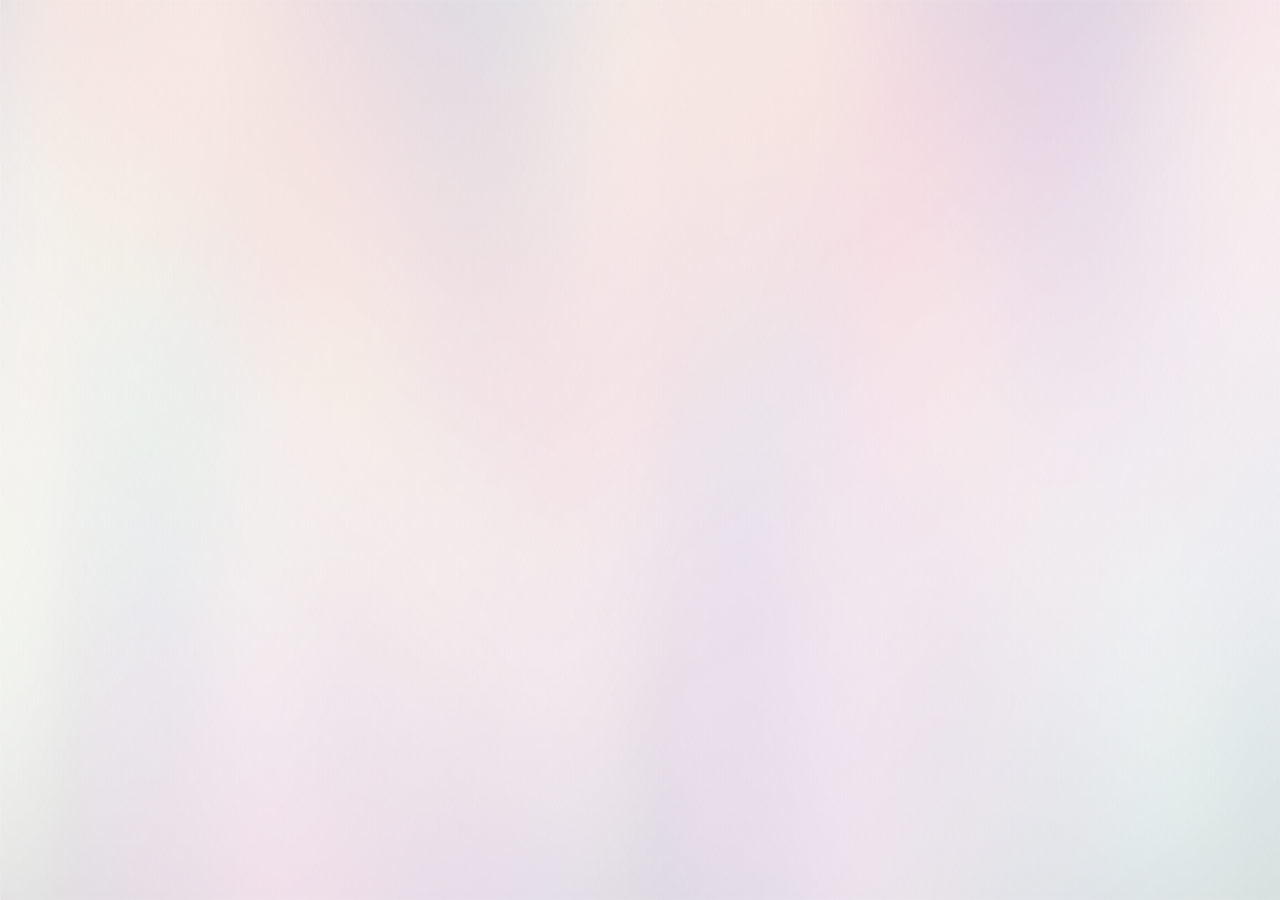
==== commit b3ecc206: "changing the stupid background" ====
--- a/website-2/index.html
+++ b/website-2/index.html
@@ -6,12 +6,13 @@
 -->
 <html>
 	<head>
-		<title>Ethereal by HTML5 UP</title>
+		<title>KitLuna</title>
 		<meta charset="utf-8" />
 		<meta name="viewport" content="width=device-width, initial-scale=1, user-scalable=no" />
 		<link rel="stylesheet" href="assets/css/main.css" />
 		<noscript><link rel="stylesheet" href="assets/css/noscript.css" /></noscript>
 	</head>
+	<div class="wave"></div>
 	<body class="is-preload">
 
 		<!-- Page Wrapper -->
--- a/website-2/assets/css/main.css
+++ b/website-2/assets/css/main.css
@@ -153,6 +153,16 @@
 
 	*, *:before, *:after {
 		box-sizing: inherit;
+	}
+
+	.wave {
+		position: absolute;
+		width: 1000vw;
+		height: 100%;
+		background-color: #de7172;
+		background-repeat: repeat-x;
+		background-image: url("../../images/bg.jpg");
+
 	}
 
 	body {
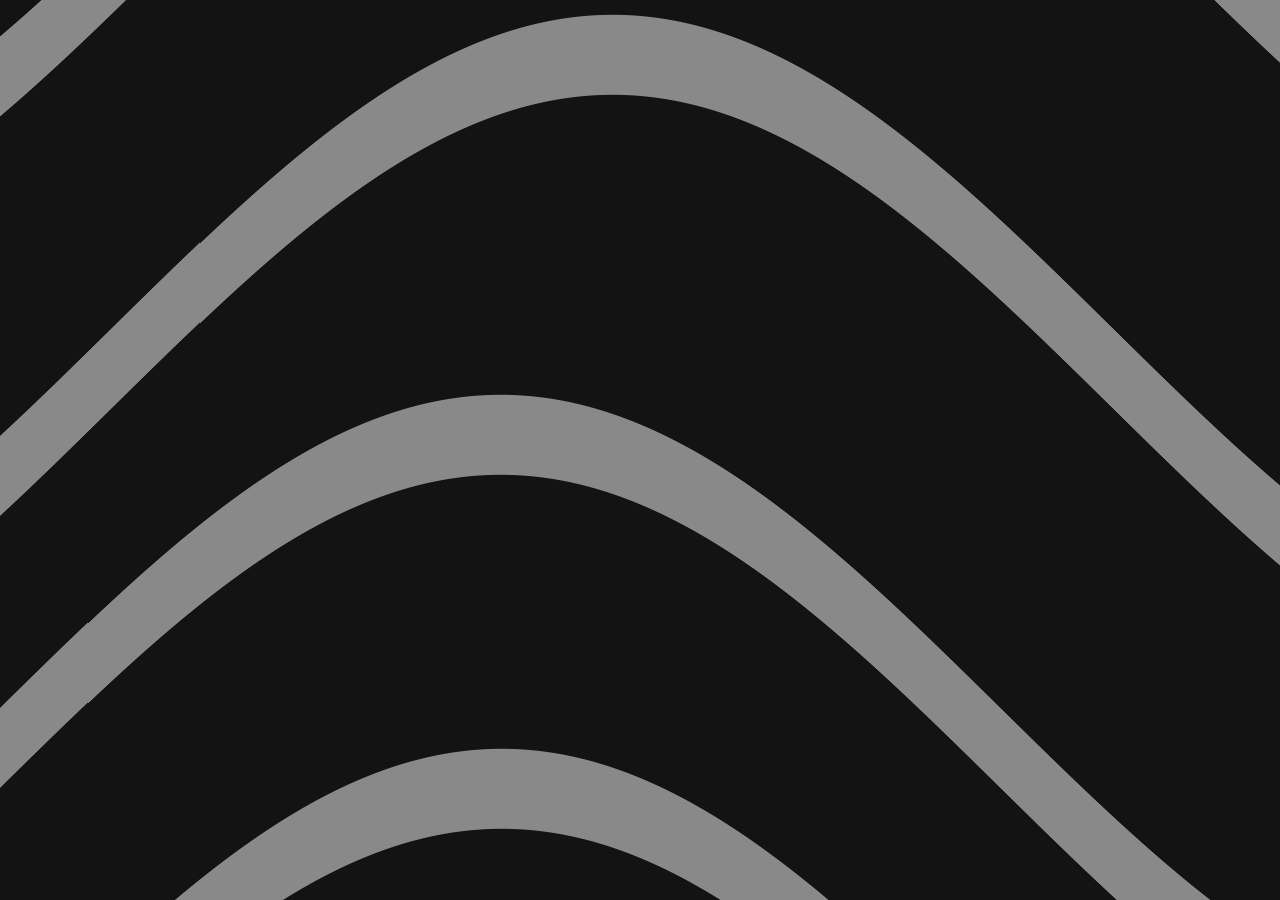
==== commit 19292a9c: "Changes to website-2" ====
--- a/website-2/index.html
+++ b/website-2/index.html
@@ -25,7 +25,7 @@
 							<section class="panel banner right">
 								<div class="content color0 span-3-75">
 									<h1 class="major">Hello, my name<br />
-									is Ethereal</h1>
+									is Luka!</h1>
 									<p>This is <strong>Ethereal</strong>, a free site template by AJ for <a href="https://html5up.net">HTML5 UP</a>. It’s fully responsive, built on HTML5 and CSS3, and released entirely for free under the Creative Commons license. Hope you dig it :)</p>
 									<ul class="actions">
 										<li><a href="#first" class="button primary color1 circle icon solid fa-angle-right">Next</a></li>
@@ -127,24 +127,11 @@
 											</ul>
 										</form>
 									</div>
-									<div class="span-1-5">
-										<ul class="contact-icons color1">
-											<li class="icon brands fa-twitter"><a href="#">@untitled-tld</a></li>
-											<li class="icon brands fa-facebook-f"><a href="#">facebook.com/untitled</a></li>
-											<li class="icon brands fa-snapchat-ghost"><a href="#">@untitled-tld</a></li>
-											<li class="icon brands fa-instagram"><a href="#">@untitled-tld</a></li>
-											<li class="icon brands fa-medium-m"><a href="#">medium.com/untitled</a></li>
-										</ul>
-									</div>
 								</div>
 							</section>
 
 						<!-- Panel -->
 							<section class="panel color2-alt">
-								<div class="intro color2">
-									<h2 class="major">Elements</h2>
-									<p>Sed vel nibh libero. Mauris et lorem pharetra massa lorem turpis congue pulvinar. Vivamus sed feugiat finibus. Duis amet bibendum amet sed. Duis mauris ex, dapibus sed ligula tempus volutpat magna etiam. </p>
-								</div>
 								<div class="inner columns aligned">
 									<div class="span-2-75">
 
@@ -177,233 +164,8 @@
 print 'It took ' + i + ' iterations to sort the deck.';</code></pre>
 
 									</div>
-									<div class="span-1-25">
-
-										<h3 class="major">Lists</h3>
-
-										<h4>Unordered</h4>
-										<ul>
-											<li>Lorem ipsum dolor sit.</li>
-											<li>Dolor pulvinar etiam.</li>
-											<li>Etiam vel felis viverra.</li>
-										</ul>
-
-										<h4>Alternate</h4>
-										<ul class="alt">
-											<li>Lorem ipsum dolor sit.</li>
-											<li>Dolor pulvinar etiam.</li>
-											<li>Etiam vel felis viverra.</li>
-											<li>Felis enim feugiat.</li>
-										</ul>
 
 									</div>
-									<div class="span-1-5">
-
-										<h4>Ordered</h4>
-										<ol>
-											<li>Lorem ipsum dolor sit.</li>
-											<li>Dolor pulvinar etiam.</li>
-											<li>Etiam vel felis viverra.</li>
-											<li>Felis enim feugiat.</li>
-											<li>Etiam vel felis lorem.</li>
-										</ol>
-
-										<h4>Actions</h4>
-										<ul class="actions">
-											<li><a href="#" class="button primary color2">Default</a></li>
-											<li><a href="#" class="button">Default</a></li>
-										</ul>
-										<ul class="actions stacked">
-											<li><a href="#" class="button primary color2">Default</a></li>
-											<li><a href="#" class="button">Default</a></li>
-										</ul>
-
-									</div>
-									<div class="span-1-25">
-
-										<h4>Icons</h4>
-										<ul class="icons">
-											<li><a href="#" class="icon brands fa-twitter"><span class="label">Twitter</span></a></li>
-											<li><a href="#" class="icon brands fa-facebook-f"><span class="label">Facebook</span></a></li>
-											<li><a href="#" class="icon brands fa-instagram"><span class="label">Instagram</span></a></li>
-											<li><a href="#" class="icon brands fa-github"><span class="label">GitHub</span></a></li>
-											<li><a href="#" class="icon brands fa-medium-m"><span class="label">Medium</span></a></li>
-										</ul>
-
-										<h4>Contact Icons</h4>
-										<ul class="contact-icons color2">
-											<li class="icon brands fa-twitter"><a href="#">Twitter</a></li>
-											<li class="icon brands fa-facebook-f"><a href="#">Facebook</a></li>
-											<li class="icon brands fa-instagram"><a href="#">Instagram</a></li>
-											<li class="icon brands fa-github"><a href="#">GitHub</a></li>
-											<li class="icon brands fa-medium-m"><a href="#">Medium</a></li>
-										</ul>
-
-									</div>
-									<div class="span-3">
-										<h3 class="major">Table</h3>
-										<h4>Default</h4>
-										<div class="table-wrapper">
-											<table>
-												<thead>
-													<tr>
-														<th>Name</th>
-														<th>Description</th>
-														<th>Price</th>
-													</tr>
-												</thead>
-												<tbody>
-													<tr>
-														<td>Item One</td>
-														<td>Ante turpis integer aliquet porttitor.</td>
-														<td>29.99</td>
-													</tr>
-													<tr>
-														<td>Item Two</td>
-														<td>Vis ac commodo adipiscing arcu aliquet.</td>
-														<td>19.99</td>
-													</tr>
-													<tr>
-														<td>Item Three</td>
-														<td> Morbi faucibus arcu accumsan lorem.</td>
-														<td>29.99</td>
-													</tr>
-													<tr>
-														<td>Item Four</td>
-														<td>Vitae integer tempus condimentum.</td>
-														<td>19.99</td>
-													</tr>
-												</tbody>
-												<tfoot>
-													<tr>
-														<td colspan="2"></td>
-														<td>100.00</td>
-													</tr>
-												</tfoot>
-											</table>
-										</div>
-									</div>
-									<div class="span-3">
-										<h4>Alternate</h4>
-										<div class="table-wrapper">
-											<table class="alt">
-												<thead>
-													<tr>
-														<th>Name</th>
-														<th>Description</th>
-														<th>Price</th>
-													</tr>
-												</thead>
-												<tbody>
-													<tr>
-														<td>Item One</td>
-														<td>Ante turpis integer aliquet porttitor.</td>
-														<td>29.99</td>
-													</tr>
-													<tr>
-														<td>Item Two</td>
-														<td>Vis ac commodo adipiscing arcu aliquet.</td>
-														<td>19.99</td>
-													</tr>
-													<tr>
-														<td>Item Three</td>
-														<td> Morbi faucibus arcu accumsan lorem.</td>
-														<td>29.99</td>
-													</tr>
-													<tr>
-														<td>Item Four</td>
-														<td>Vitae integer tempus condimentum.</td>
-														<td>19.99</td>
-													</tr>
-													<tr>
-														<td>Item Five</td>
-														<td>Ante turpis integer aliquet porttitor.</td>
-														<td>29.99</td>
-													</tr>
-												</tbody>
-												<tfoot>
-													<tr>
-														<td colspan="2"></td>
-														<td>100.00</td>
-													</tr>
-												</tfoot>
-											</table>
-										</div>
-									</div>
-									<div class="span-2-25">
-										<h3 class="major">Buttons</h3>
-										<ul class="actions">
-											<li><a href="#" class="button primary color2">Primary</a></li>
-											<li><a href="#" class="button">Default</a></li>
-										</ul>
-										<ul class="actions">
-											<li><a href="#" class="button">Default</a></li>
-											<li><a href="#" class="button large">Large</a></li>
-											<li><a href="#" class="button small">Small</a></li>
-										</ul>
-										<ul class="actions">
-											<li><a href="#" class="button primary color2 icon solid fa-cog">Icon</a></li>
-											<li><a href="#" class="button icon fa-gem">Icon</a></li>
-										</ul>
-										<ul class="actions">
-											<li><span class="button primary color2 disabled">Disabled</span></li>
-											<li><span class="button disabled">Disabled</span></li>
-										</ul>
-										<ul class="actions">
-											<li><a href="#" class="button primary color2 circle icon solid fa-cog">Icon</a></li>
-											<li><a href="#" class="button circle icon fa-gem">Icon</a></li>
-										</ul>
-									</div>
-									<div class="span-4-5">
-										<h3 class="major">Form</h3>
-										<form method="post" action="#">
-											<div class="fields">
-												<div class="field third">
-													<label for="demo-name">Name</label>
-													<input type="text" name="demo-name" id="demo-name" value="" placeholder="Jane Doe" />
-												</div>
-												<div class="field third">
-													<label for="demo-email">Email</label>
-													<input type="email" name="demo-email" id="demo-email" value="" placeholder="jane@untitled.tld" />
-												</div>
-												<div class="field third">
-													<label for="demo-category">Category</label>
-													<div class="select-wrapper">
-														<select name="demo-category" id="demo-category">
-															<option value="">-</option>
-															<option value="1">Manufacturing</option>
-															<option value="1">Shipping</option>
-															<option value="1">Administration</option>
-															<option value="1">Human Resources</option>
-														</select>
-													</div>
-												</div>
-												<div class="field quarter">
-													<input type="radio" id="demo-priority-low" name="demo-priority" class="color2" checked />
-													<label for="demo-priority-low">Low Priority</label>
-												</div>
-												<div class="field quarter">
-													<input type="radio" id="demo-priority-high" name="demo-priority" class="color2" />
-													<label for="demo-priority-high">High Priority</label>
-												</div>
-												<div class="field quarter">
-													<input type="checkbox" id="demo-copy" name="demo-copy" class="color2" />
-													<label for="demo-copy">Email a copy</label>
-												</div>
-												<div class="field quarter">
-													<input type="checkbox" id="demo-human" name="demo-human" class="color2" checked />
-													<label for="demo-human">Not a robot</label>
-												</div>
-												<div class="field">
-													<label for="demo-message">Message</label>
-													<textarea name="demo-message" id="demo-message" placeholder="Enter your message" rows="2"></textarea>
-												</div>
-											</div>
-											<ul class="actions">
-												<li><input type="submit" value="Send Message" class="primary color2" /></li>
-												<li><input type="reset" value="Reset" /></li>
-											</ul>
-										</form>
 									</div>
 								</div>
 							</section>
--- a/website-2/assets/css/main.css
+++ b/website-2/assets/css/main.css
@@ -157,13 +157,19 @@
 
 	.wave {
 		position: absolute;
-		width: 1000vw;
+		width: 600vw;
 		height: 100%;
-		background-color: #de7172;
-		background-repeat: repeat-x;
-		background-image: url("../../images/bg.jpg");
-
-	}
+		background-color: #131313;
+		background-repeat: repeat;
+		background-image: url("../../images/wave2.png");
+		  animation:wmove 30s linear infinite;
+
+	}
+
+		@keyframes wmove{
+		from{background-position: 0px 0px; }
+		to{background-position: -2000px 0px;}
+		}
 
 	body {
 		display: -moz-flex;
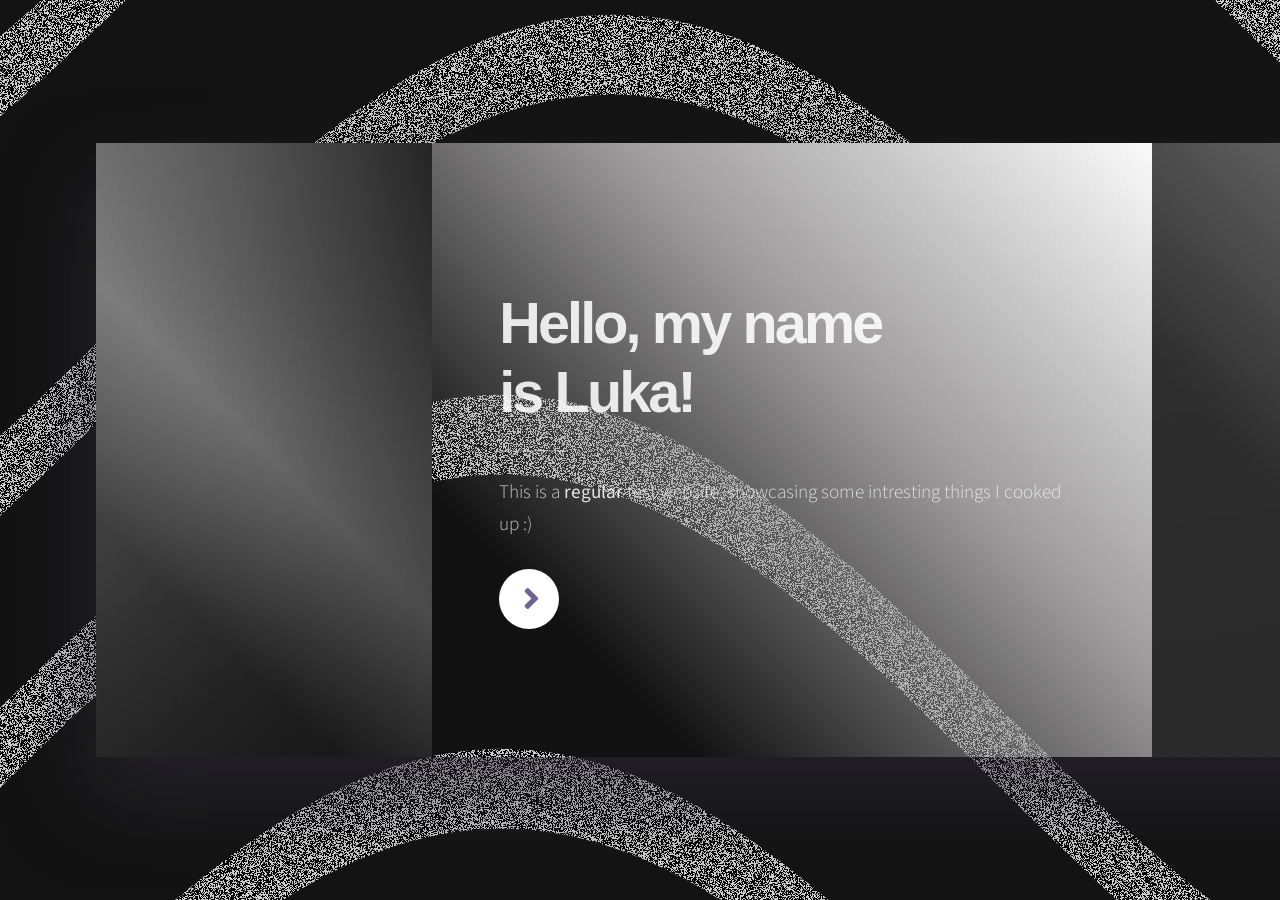
==== commit 15b3e9fc: "Finished website" ====
--- a/website-2/index.html
+++ b/website-2/index.html
@@ -12,7 +12,11 @@
 		<link rel="stylesheet" href="assets/css/main.css" />
 		<noscript><link rel="stylesheet" href="assets/css/noscript.css" /></noscript>
 	</head>
-	<div class="wave"></div>
+
+	<!-- Little effects -->
+	<div class="luna"></div>
+	<div class="wave" id="waveimgs"></div>
+
 	<body class="is-preload">
 
 		<!-- Page Wrapper -->
@@ -26,7 +30,7 @@
 								<div class="content color0 span-3-75">
 									<h1 class="major">Hello, my name<br />
 									is Luka!</h1>
-									<p>This is <strong>Ethereal</strong>, a free site template by AJ for <a href="https://html5up.net">HTML5 UP</a>. It’s fully responsive, built on HTML5 and CSS3, and released entirely for free under the Creative Commons license. Hope you dig it :)</p>
+									<p>This is a <strong>regular</strong> test website, showcasing some intresting things I cooked up :)</p>
 									<ul class="actions">
 										<li><a href="#first" class="button primary color1 circle icon solid fa-angle-right">Next</a></li>
 									</ul>
@@ -39,8 +43,8 @@
 						<!-- Panel (Spotlight) -->
 							<section class="panel spotlight medium right" id="first">
 								<div class="content span-7">
-									<h2 class="major">Sed etiam aenean</h2>
-									<p>Mauris et ligula arcu. Proin dapibus convallis accumsan. Lorem maximus hendrerit orci, sit amet elementum massa hendrerit sed. Donec et ullamcorper ligula. Suspendisse amet potenti. Ut pretium libero eleifend euismod sed tristique. Quisque dictum magna risus, id ultricies justo sagittis vitae. Sed id odio tempor, porttitor elit amet, gravida hendrerit fringilla lorem ipsum dolor.</p>
+									<h2 class="major">Why I created this?</h2>
+									<p>Good question, I enjoy creating things that I think are cool. That could be in a form of a website, a program, or some other doohickey I'm working on. Oh almost forgot, I'm kinda forced to do this otherwise I won't get any points please help me get out of here.</p>
 								</div>
 								<div class="image filtered tinted" data-position="top left">
 									<img src="images/pic02.jpg" alt="" />
@@ -50,8 +54,8 @@
 						<!-- Panel -->
 							<section class="panel color1">
 								<div class="intro joined">
-									<h2 class="major">Amet lorem</h2>
-									<p>Sed vel nibh libero. Mauris et lorem pharetra massa lorem turpis congue pulvinar. Vivamus sed feugiat finibus. Duis amet bibendum amet sed. Duis mauris ex, dapibus sed ligula tempus volutpat magna etiam.</p>
+									<h2 class="major">ICONS!!!</h2>
+									<p>Idk what to say here...</p>
 								</div>
 								<div class="inner">
 									<ul class="grid-icons three connected">
@@ -68,8 +72,8 @@
 						<!-- Panel (Spotlight) -->
 							<section class="panel spotlight large left">
 								<div class="content span-5">
-									<h2 class="major">Magna amet tempus</h2>
-									<p>Mauris a cursus velit. Nunc lacinia sollicitudin egestas bibendum, magna dui bibendum ex, sagittis commodo enim risus sed magna nulla. Vestibulum ut consequat velit. Curabitur vitae libero lorem. Quisque iaculis porttitor blandit. Nullam quis sagittis maximus. Sed vel nibh libero. Mauris et lorem pharetra massa lorem turpis congue pulvinar.</p>
+									<h2 class="major">I want to say something.</h2>
+									<p>The sunblock was handed to the girl before practice, but the burned skin was proof she did not apply it. The fog was so dense even a laser decided it wasn't worth the effort. There's a growing trend among teenagers of using frisbees as go-cart wheels.</p>
 								</div>
 								<div class="image filtered tinted" data-position="top right">
 									<img src="images/pic03.jpg" alt="" />
@@ -79,8 +83,8 @@
 						<!-- Panel -->
 							<section class="panel">
 								<div class="intro color2">
-									<h2 class="major">Elit integer</h2>
-									<p>Sed vel nibh libero. Mauris et lorem pharetra massa lorem turpis congue pulvinar. Vivamus sed feugiat finibus. Duis amet bibendum amet sed. Duis mauris ex, dapibus sed ligula tempus volutpat magna etiam.</p>
+									<h2 class="major">Cool pictures</h2>
+									<p>So what's intresting about this is that if you try to reverse image search all these images, you won't find them, why is that? Because I created them... not for this specific website per se, that would be crazy tbh, no I originally created them to later print them out and stick them to my walls. Like a wall of little art pieces I suppose.</p>
 								</div>
 								<div class="gallery">
 									<div class="group span-3">
@@ -100,68 +104,24 @@
 							</section>
 
 						<!-- Panel -->
-							<section class="panel color4-alt">
-								<div class="intro color4">
-									<h2 class="major">Contact</h2>
-									<p>Sed vel nibh libero. Mauris et lorem pharetra massa lorem turpis congue pulvinar. Vivamus sed feugiat finibus. Duis amet bibendum amet sed. Duis mauris ex, dapibus sed ligula tempus volutpat magna etiam.</p>
-								</div>
-								<div class="inner columns divided">
-									<div class="span-3-25">
-										<form method="post" action="#">
-											<div class="fields">
-												<div class="field half">
-													<label for="name">Name</label>
-													<input type="text" name="name" id="name" />
-												</div>
-												<div class="field half">
-													<label for="email">Email</label>
-													<input type="email" name="email" id="email" />
-												</div>
-												<div class="field">
-													<label for="message">Message</label>
-													<textarea name="message" id="message" rows="4"></textarea>
-												</div>
-											</div>
-											<ul class="actions">
-												<li><input type="submit" value="Send Message" class="button primary" /></li>
-											</ul>
-										</form>
-									</div>
-								</div>
-							</section>
-
-						<!-- Panel -->
 							<section class="panel color2-alt">
 								<div class="inner columns aligned">
 									<div class="span-2-75">
 
-										<h3 class="major">Text</h3>
-										<p>This is <b>bold</b> and this is <strong>strong</strong>. This is <i>italic</i> and this is <em>emphasized</em>.
-										This is <sup>superscript</sup> text and this is <sub>subscript</sub> text.
-										This is <u>underlined</u> and this is code: <code>for (;;) { ... }</code>. Finally, <a href="#">this is a link</a>.</p>
-
-										<h1>Heading Level 1</h1>
-										<h2>Heading Level 2</h2>
-										<h3>Heading Level 3</h3>
-										<h4>Heading Level 4</h4>
-										<h5>Heading Level 5</h5>
-										<h6>Heading Level 6</h6>
+										<h3 class="major">How does the background even work?</h3>
+										<p>My first idea was to create a large background called "Big ass background" which would be 12000x1080 big. But later thinking about it I found a much more effective way to do this. Also I could just "PrElOaD tHe ImAgEs To NoT cAuSe AnY sTutTeRrInG" but I like this glitchy effect :(. Why am I talking to myself here?</p>
 
 									</div>
 									<div class="span-3">
 
-										<h4>Blockquote</h4>
-										<blockquote>Lorem ipsum dolor sit amet. Felis sagittis eget tempus euismod. Vestibulum ante ipsum primis in vestibulum. Blandit adipiscing eu iaculis volutpat ac adipiscing volutpat ac adipiscing faucibus.</blockquote>
-
-										<h4>Preformatted</h4>
-										<pre><code>i = 0;
-
-while (!deck.isInOrder()) {
-    print 'Iteration ' + (i++);
-    deck.shuffle();
-}
-
-print 'It took ' + i + ' iterations to sort the deck.';</code></pre>
+										<h4>Here's the way using "requestAnimationFrame" (pseudocode)</h4>
+										<pre><code>async function loop_() {
+													for(let i = 0; i < imgs.length; i++){
+														getElementById("waveimgs").style.backgroundImage = "url(" + imgs[i] + ")"
+														await delay(40);
+													}
+													animationId = requestAnimationFrame(loop_);
+											}</code></pre>
 
 									</div>
 
--- a/website-2/assets/css/main.css
+++ b/website-2/assets/css/main.css
@@ -155,17 +155,30 @@
 		box-sizing: inherit;
 	}
 
+	.luna{
+		position: absolute;
+		width: 280px;
+		height: 280px;
+		left: 541%;
+		z-index: 1;
+		background-color: #ffffff;
+		background-image: url("../../images/luna3.png");
+
+	}
+
 	.wave {
 		position: absolute;
 		width: 600vw;
 		height: 100%;
 		background-color: #131313;
+		z-index: 0;
 		background-repeat: repeat;
-		background-image: url("../../images/wave2.png");
+		background-image: url("../../images/wave3.png");
 		  animation:wmove 30s linear infinite;
 
 	}
 
+	
 		@keyframes wmove{
 		from{background-position: 0px 0px; }
 		to{background-position: -2000px 0px;}
@@ -894,7 +907,8 @@
 	}
 
 		.image.filtered:after {
-			background-image: url("../../images/overlay.png"), linear-gradient(45deg, rgba(114, 97, 147, 0.25) 25%, rgba(227, 123, 124, 0.25) 50%, rgba(255, 228, 180, 0.25));
+			background-image: url(../../images/overlay.png), linear-gradient(45deg, rgb(0 0 0 / 50%) 25%, rgb(123 123 123 / 33%) 50%, rgb(0 0 0 / 50%)), linear-gradient(0deg, rgba(0, 0, 0, 0.125), rgba(0, 0, 0, 0.125));
+ 		    background-size: 128px 128px, auto; 
 			background-size: 128px 128px, auto;
 			pointer-events: none;
 			content: '';
@@ -908,7 +922,7 @@
 		}
 
 		.image.filtered.tinted:after {
-			background-image: url("../../images/overlay.png"), linear-gradient(45deg, rgba(114, 97, 147, 0.25) 25%, rgba(227, 123, 124, 0.25) 50%, rgba(255, 228, 180, 0.25)), linear-gradient(0deg, rgba(0, 0, 0, 0.125), rgba(0, 0, 0, 0.125));
+			background-image: url(../../images/overlay.png), linear-gradient(45deg, rgb(43 43 44 / 97%) 25%, rgb(103 103 103) 50%, rgb(59 59 59)), linear-gradient(0deg, rgba(0, 0, 0, 0.125), rgba(0, 0, 0, 0.125));
 			background-size: 128px 128px, auto, auto;
 		}
 
@@ -2211,56 +2225,56 @@
 		}
 
 			.panel > *.color0 {
-				background-image: url("../../images/overlay.png"), linear-gradient(45deg, #726193 20%, #e37b7c 60%, #ffe4b4);
+				background-image: url(../../images/overlay.png), linear-gradient(45deg, #00000000 20%, #a09e9e 60%, #ffffff);
 				background-size: 128px 128px, auto;
 			}
 
 			.panel > *.color1 {
-				background-image: url("../../images/overlay.png"), linear-gradient(45deg, rgba(114, 97, 147, 0.25) 25%, rgba(227, 123, 124, 0.25) 50%, rgba(255, 228, 180, 0.25));
+				background-image: url("../../images/overlay.png"), linear-gradient(45deg, rgba(0, 0, 0, 0.) 25%, rgba(145, 143, 143, 0.) 50%, rgba(255, 255, 255, 0.));
 				background-size: 128px 128px, auto;
-				background-color: #726193;
+				background-color: #00000000;
 			}
 
 			.panel > *.color2 {
-				background-image: url("../../images/overlay.png"), linear-gradient(45deg, rgba(114, 97, 147, 0.25) 25%, rgba(227, 123, 124, 0.25) 50%, rgba(255, 228, 180, 0.25));
+				background-image: url("../../images/overlay.png"), linear-gradient(45deg, rgba(13, 13, 14, 0.) 25%, rgba(163, 161, 161, 0.) 50%, rgba(180, 180, 180, 0.));
 				background-size: 128px 128px, auto;
-				background-color: #e37b7c;
+				background-color: #292929;
 			}
 
 			.panel > *.color3 {
-				background-image: url("../../images/overlay.png"), linear-gradient(45deg, rgba(114, 97, 147, 0.25) 25%, rgba(227, 123, 124, 0.25) 50%, rgba(255, 228, 180, 0.25));
+				background-image: url("../../images/overlay.png"), linear-gradient(45deg, rgba(185, 183, 183, 0.) 25%, rgba(97, 97, 97, 0.) 50%, rgba(8, 8, 8, 0.));
 				background-size: 128px 128px, auto;
-				background-color: #ffe4b4;
+				background-color: #1f1f1f;
 			}
 
 			.panel > *.color4 {
-				background-image: url("../../images/overlay.png"), linear-gradient(45deg, rgba(114, 97, 147, 0.25) 25%, rgba(227, 123, 124, 0.25) 50%, rgba(255, 228, 180, 0.25));
+				background-image: url("../../images/overlay.png"), linear-gradient(45deg, rgba(164, 164, 165, 0.) 25%,rgba(27, 27, 27, 0.)) 50%, rgba(245, 245, 245, 0.);
 				background-size: 128px 128px, auto;
-				background-color: #353865;
+				background-color: #2a2a2b;
 			}
 
 			.panel > *.color1-alt {
-				background-image: url("../../images/overlay.png"), linear-gradient(45deg, rgba(114, 97, 147, 0.175) 25%, rgba(227, 123, 124, 0.175) 50%, rgba(255, 228, 180, 0.175));
+				background-image: url("../../images/overlay.png"), linear-gradient(45deg, rgba(26, 26, 26, 0.) 25%, rgba(192, 191, 191, 0.) 50%, rgba(44, 44, 44, 0.));
 				background-size: 128px 128px, auto;
-				background-color: #6c5e86;
+				background-color: #7c7c7c;
 			}
 
 			.panel > *.color2-alt {
-				background-image: url("../../images/overlay.png"), linear-gradient(45deg, rgba(114, 97, 147, 0.175) 25%, rgba(227, 123, 124, 0.175) 50%, rgba(255, 228, 180, 0.175));
+				background-image: url("../../images/overlay.png"), linear-gradient(45deg, rgba(206, 206, 206, 0.) 25%, rgba(7, 7, 7, 0.) 50%, rgba(121, 120, 119, 0.));
 				background-size: 128px 128px, auto;
-				background-color: #de7172;
+				background-color: #353535;
 			}
 
 			.panel > *.color3-alt {
-				background-image: url("../../images/overlay.png"), linear-gradient(45deg, rgba(114, 97, 147, 0.175) 25%, rgba(227, 123, 124, 0.175) 50%, rgba(255, 228, 180, 0.175));
+				background-image: url("../../images/overlay.png"), linear-gradient(45deg, rgba(12, 12, 12, 1) 25%, rgba(112, 112, 112, 1) 50%, rgba(243, 242, 242, 1));
 				background-size: 128px 128px, auto;
-				background-color: #fedea6;
+				background-color: #2e2e2e;
 			}
 
 			.panel > *.color4-alt {
-				background-image: url("../../images/overlay.png"), linear-gradient(45deg, rgba(114, 97, 147, 0.175) 25%, rgba(227, 123, 124, 0.175) 50%, rgba(255, 228, 180, 0.175));
+				background-image: url("../../images/overlay.png"), linear-gradient(45deg, rgba(243, 243, 243, 1) 25%,rgba(48, 48, 48, 1)) 50%, rgbrgba(146, 146, 146, 1);
 				background-size: 128px 128px, auto;
-				background-color: #323459;
+				background-color: #a1a1a1;
 			}
 
 		.panel > .intro {
@@ -2733,51 +2747,51 @@
 		}
 
 		.panel.color1 {
-			background-image: url("../../images/overlay.png"), linear-gradient(45deg, rgba(114, 97, 147, 0.25) 25%, rgba(227, 123, 124, 0.25) 50%, rgba(255, 228, 180, 0.25));
+			background-image: url("../../images/overlay.png"), linear-gradient(45deg, rgba(79, 79, 82, 0.25) 25%, rgba(107, 105, 106, 0.25) 50%, rgba(247, 247, 247, 0.25));
 			background-size: 128px 128px, auto;
-			background-color: #726193;
+			background-color: #0000000a;
 		}
 
 		.panel.color2 {
 			background-image: url("../../images/overlay.png"), linear-gradient(45deg, rgba(114, 97, 147, 0.25) 25%, rgba(227, 123, 124, 0.25) 50%, rgba(255, 228, 180, 0.25));
 			background-size: 128px 128px, auto;
-			background-color: #e37b7c;
+			background-color: #0f0f0f0c;
 		}
 
 		.panel.color3 {
 			background-image: url("../../images/overlay.png"), linear-gradient(45deg, rgba(114, 97, 147, 0.25) 25%, rgba(227, 123, 124, 0.25) 50%, rgba(255, 228, 180, 0.25));
 			background-size: 128px 128px, auto;
-			background-color: #ffe4b4;
+			background-color: #03030305;
 		}
 
 		.panel.color4 {
 			background-image: url("../../images/overlay.png"), linear-gradient(45deg, rgba(114, 97, 147, 0.25) 25%, rgba(227, 123, 124, 0.25) 50%, rgba(255, 228, 180, 0.25));
 			background-size: 128px 128px, auto;
-			background-color: #353865;
+			background-color: #00000009;
 		}
 
 		.panel.color1-alt {
-			background-image: url("../../images/overlay.png"), linear-gradient(45deg, rgba(114, 97, 147, 0.175) 25%, rgba(227, 123, 124, 0.175) 50%, rgba(255, 228, 180, 0.175));
+			background-image: url("../../images/overlay.png"), linear-gradient(45deg, rgba(114, 97, 147, 1) 25%, rgba(227, 123, 124, 1) 50%, rgba(255, 228, 180, 1));
 			background-size: 128px 128px, auto;
-			background-color: #6c5e86;
+			background-color: #05050510;
 		}
 
 		.panel.color2-alt {
-			background-image: url("../../images/overlay.png"), linear-gradient(45deg, rgba(114, 97, 147, 0.175) 25%, rgba(227, 123, 124, 0.175) 50%, rgba(255, 228, 180, 0.175));
+			background-image: url(../../images/overlay.png), linear-gradient(45deg, rgb(7 7 7 / 45%) 25%, rgb(228 215 215) 50%, rgb(126 123 117 / 22%));
 			background-size: 128px 128px, auto;
-			background-color: #de7172;
+			background-color: #0000000a;
 		}
 
 		.panel.color3-alt {
-			background-image: url("../../images/overlay.png"), linear-gradient(45deg, rgba(114, 97, 147, 0.175) 25%, rgba(227, 123, 124, 0.175) 50%, rgba(255, 228, 180, 0.175));
+			background-image: url("../../images/overlay.png"), linear-gradient(45deg, rgba(114, 97, 147, 1) 25%, rgba(227, 123, 124, 1) 50%, rgba(255, 228, 180, 1));
 			background-size: 128px 128px, auto;
-			background-color: #fedea6;
+			background-color: #03030309;
 		}
 
 		.panel.color4-alt {
-			background-image: url("../../images/overlay.png"), linear-gradient(45deg, rgba(114, 97, 147, 0.175) 25%, rgba(227, 123, 124, 0.175) 50%, rgba(255, 228, 180, 0.175));
+			background-image: url("../../images/overlay.png"), linear-gradient(45deg, rgba(114, 97, 147, 1) 25%, rgba(227, 123, 124, 1) 50%, rgba(255, 228, 180, 1));
 			background-size: 128px 128px, auto;
-			background-color: #323459;
+			background-color: #0505050a;
 		}
 
 	@media screen and (max-width: 736px) {
@@ -2815,25 +2829,25 @@
 			}
 
 			.panel > *.color1-alt {
-				background-image: url("../../images/overlay.png"), linear-gradient(135deg, rgba(114, 97, 147, 0.175) 25%, rgba(227, 123, 124, 0.175) 50%, rgba(255, 228, 180, 0.175));
+				background-image: url("../../images/overlay.png"), linear-gradient(135deg, rgba(114, 97, 147, 1) 25%, rgba(227, 123, 124, 1) 50%, rgba(255, 228, 180, 1));
 				background-size: 128px 128px, auto;
 				background-color: #6c5e86;
 			}
 
 			.panel > *.color2-alt {
-				background-image: url("../../images/overlay.png"), linear-gradient(135deg, rgba(114, 97, 147, 0.175) 25%, rgba(227, 123, 124, 0.175) 50%, rgba(255, 228, 180, 0.175));
+				background-image: url("../../images/overlay.png"), linear-gradient(135deg, rgba(114, 97, 147, 1) 25%, rgba(227, 123, 124, 1) 50%, rgba(255, 228, 180, 1));
 				background-size: 128px 128px, auto;
 				background-color: #de7172;
 			}
 
 			.panel > *.color3-alt {
-				background-image: url("../../images/overlay.png"), linear-gradient(135deg, rgba(114, 97, 147, 0.175) 25%, rgba(227, 123, 124, 0.175) 50%, rgba(255, 228, 180, 0.175));
+				background-image: url("../../images/overlay.png"), linear-gradient(135deg, rgba(114, 97, 147, 1) 25%, rgba(227, 123, 124, 1) 50%, rgba(255, 228, 180, 1));
 				background-size: 128px 128px, auto;
 				background-color: #fedea6;
 			}
 
 			.panel > *.color4-alt {
-				background-image: url("../../images/overlay.png"), linear-gradient(135deg, rgba(114, 97, 147, 0.175) 25%, rgba(227, 123, 124, 0.175) 50%, rgba(255, 228, 180, 0.175));
+				background-image: url("../../images/overlay.png"), linear-gradient(135deg, rgba(114, 97, 147, 1) 25%, rgba(227, 123, 124, 1) 50%, rgba(255, 228, 180, 1));
 				background-size: 128px 128px, auto;
 				background-color: #323459;
 			}
@@ -3242,25 +3256,25 @@
 			}
 
 			.panel.color1-alt {
-				background-image: url("../../images/overlay.png"), linear-gradient(135deg, rgba(114, 97, 147, 0.175) 25%, rgba(227, 123, 124, 0.175) 50%, rgba(255, 228, 180, 0.175));
+				background-image: url("../../images/overlay.png"), linear-gradient(135deg, rgba(114, 97, 147, 1) 25%, rgba(227, 123, 124, 1) 50%, rgba(255, 228, 180, 1));
 				background-size: 128px 128px, auto;
 				background-color: #6c5e86;
 			}
 
 			.panel.color2-alt {
-				background-image: url("../../images/overlay.png"), linear-gradient(135deg, rgba(114, 97, 147, 0.175) 25%, rgba(227, 123, 124, 0.175) 50%, rgba(255, 228, 180, 0.175));
+				background-image: url("../../images/overlay.png"), linear-gradient(135deg, rgba(114, 97, 147, 1) 25%, rgba(227, 123, 124, 1) 50%, rgba(255, 228, 180, 1));
 				background-size: 128px 128px, auto;
 				background-color: #de7172;
 			}
 
 			.panel.color3-alt {
-				background-image: url("../../images/overlay.png"), linear-gradient(135deg, rgba(114, 97, 147, 0.175) 25%, rgba(227, 123, 124, 0.175) 50%, rgba(255, 228, 180, 0.175));
+				background-image: url("../../images/overlay.png"), linear-gradient(135deg, rgba(114, 97, 147, 1) 25%, rgba(227, 123, 124, 1) 50%, rgba(255, 228, 180, 1));
 				background-size: 128px 128px, auto;
 				background-color: #fedea6;
 			}
 
 			.panel.color4-alt {
-				background-image: url("../../images/overlay.png"), linear-gradient(135deg, rgba(114, 97, 147, 0.175) 25%, rgba(227, 123, 124, 0.175) 50%, rgba(255, 228, 180, 0.175));
+				background-image: url("../../images/overlay.png"), linear-gradient(135deg, rgba(114, 97, 147, 1) 25%, rgba(227, 123, 124, 1) 50%, rgba(255, 228, 180, 1));
 				background-size: 128px 128px, auto;
 				background-color: #323459;
 			}
@@ -3459,7 +3473,7 @@
 		}
 
 			.panel.spotlight.left .content {
-				background-image: linear-gradient(-90deg, rgba(0, 0, 0, 0) 0%, rgba(0, 0, 0, 0.125) 30%, rgba(0, 0, 0, 0.175) 50%);
+				background-image: linear-gradient(-90deg, rgba(0, 0, 0, 0.) 0%, rgba(0, 0, 0, 0.125) 30%, rgba(0, 0, 0, 1) 50%);
 			}
 
 		.panel.spotlight.right {
@@ -3470,7 +3484,7 @@
 		}
 
 			.panel.spotlight.right .content {
-				background-image: linear-gradient(90deg, rgba(0, 0, 0, 0) 0%, rgba(0, 0, 0, 0.125) 30%, rgba(0, 0, 0, 0.175) 50%);
+				background-image: linear-gradient(90deg, rgba(0, 0, 0, 0.) 0%, rgba(0, 0, 0, 0.125) 30%, rgba(0, 0, 0, 1) 50%);
 			}
 
 	@media screen and (max-width: 736px) {
@@ -3481,7 +3495,7 @@
 			-webkit-flex-direction: column !important;
 			-ms-flex-direction: column !important;
 			flex-direction: column !important;
-			background-image: linear-gradient(0deg, rgba(0, 0, 0, 0.25) 70%, rgba(0, 0, 0, 0.175)) !important;
+			background-image: linear-gradient(0deg, rgba(0, 0, 0, 0.25) 70%, rgba(0, 0, 0, 1)) !important;
 			min-height: 25rem;
 		}
 
